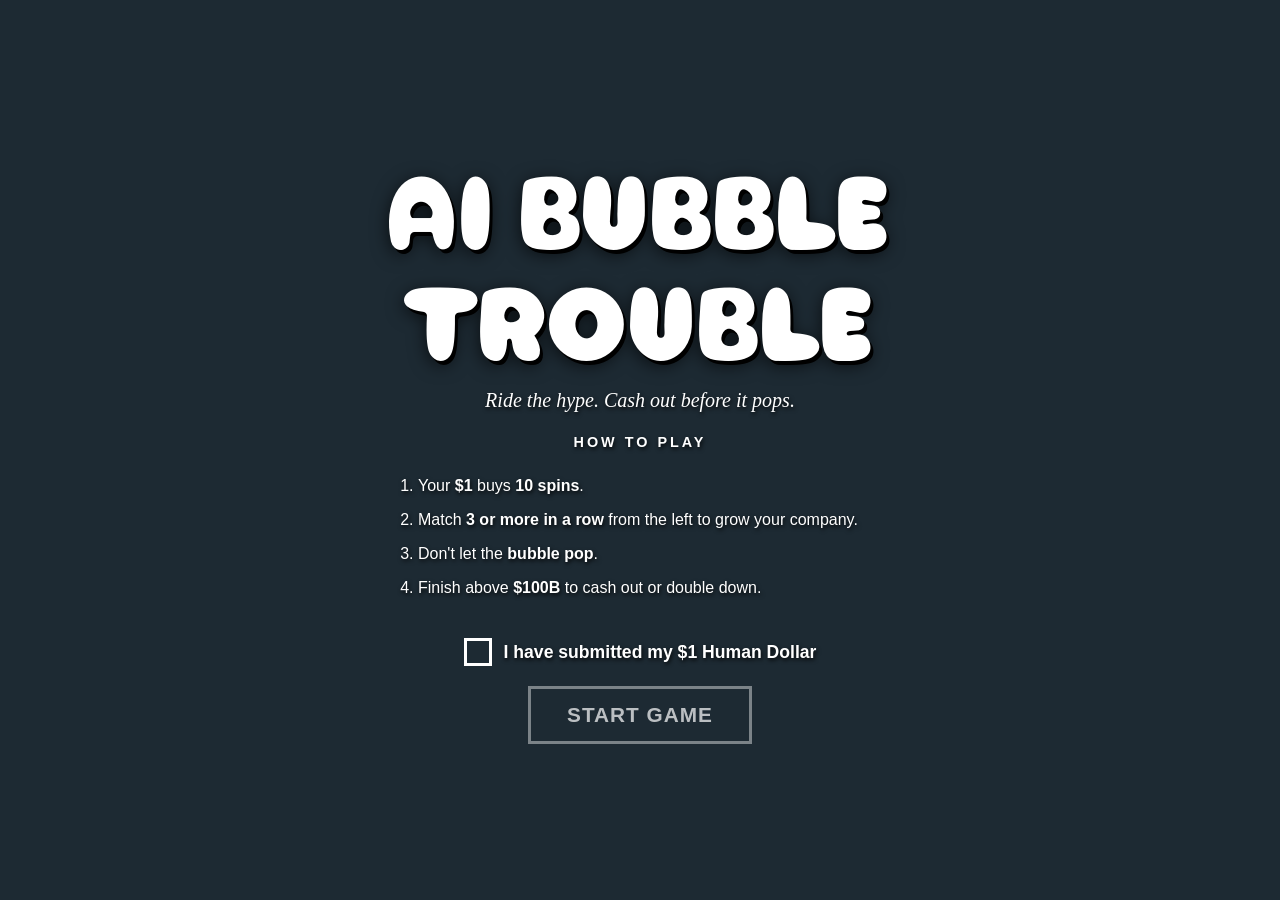
==== index.html @ fd824328 "Add files via upload" ====
<!DOCTYPE html>
<html lang="en">
<head>
  <meta charset="UTF-8">
  <meta name="viewport" content="width=device-width, initial-scale=1.0">
  <title>AI Bubble Trouble</title>
  <link rel="stylesheet" href="style.css">
</head>
<body>

  <main>

    <!-- ============ 1. START SCREEN ============ -->
    <section class="screen active" id="startScreen">
      <!-- Background video: aerial view of the Lake Mariner data center (videos/data-center.mp4) -->
      <video class="intro-video" src="videos/data-center.mp4" autoplay muted loop playsinline></video>
      <div class="panel">
        <h1 class="logo">AI <span>Bubble</span> Trouble</h1>
        <p class="tagline">Ride the hype. Cash out before it pops.</p>

        <h2 class="rules-title">How to Play</h2>
        <ol class="rules">
          <li>Your <strong>$1</strong> buys <strong>10 spins</strong>.</li>
          <li>Match <strong>3 or more in a row</strong> from the left to grow your company.</li>
          <li>Don't let the <strong>bubble pop</strong>.</li>
          <li>Finish above <strong>$100B</strong> to cash out or double down.</li>
        </ol>

        <label class="checkbox">
          <input type="checkbox" id="paidCheckbox">
          <span class="box"></span>
          I have submitted my $1 Human Dollar
        </label>

        <button class="btn" id="startButton" disabled>Start Game</button>
      </div>
    </section>


    <!-- ============ 2. GAME SCREEN ============ -->
    <section class="screen" id="gameScreen">
      <div class="machine">

        <!-- Top: the latest breaking news -->
        <div class="headline" id="headline"></div>

        <!-- Middle: the 5 × 3 grid. Winning lines are drawn on top. -->
        <div class="reels" id="reels">
          <div class="reel-box"><div class="reel" id="reel0"></div></div>
          <div class="reel-box"><div class="reel" id="reel1"></div></div>
          <div class="reel-box"><div class="reel" id="reel2"></div></div>
          <div class="reel-box"><div class="reel" id="reel3"></div></div>
          <div class="reel-box"><div class="reel" id="reel4"></div></div>
          <svg class="payline-layer" id="paylineLayer"></svg>
        </div>

        <!-- What just happened -->
        <p class="message" id="message"></p>

        <!-- Bottom: numbers on the left, SPIN in the middle, win and bubble on the right -->
        <footer class="info-bar">
          <div class="info spins-box">
            <span class="label">Spins left</span>
            <span class="value" id="spinsLeft">10</span>
          </div>
          <!-- The big number only ever goes up. The real valuation is the small one below it. -->
          <div class="info valuation-box">
            <span class="label">Total raised</span>
            <span class="value" id="totalRaised">$0</span>
          </div>

          <div class="spin-controls" id="spinControls">
            <button class="spin" id="spinButton">SPIN</button>
          </div>

          <div class="info win-box">
            <span class="label">Win</span>
            <span class="value win-value" id="lastWin">$0</span>
            <span class="streak" id="streak"></span>
          </div>

          <!-- The Bubble. It grows each spin and explodes across the screen when it pops. -->
          <div class="info bubble-slot">
            <div class="bubble" id="bubble">
              <span id="bubblePercent">0%</span>
              <small>BUBBLE</small>
            </div>
          </div>
        </footer>

        <!-- Breaking news pop-up (shows when a NEWS symbol lands) -->
        <div class="news-popup hidden" id="newsPopup">
          <div class="news-tag" id="newsTag"></div>
          <div class="news-picture" id="newsPicture"></div>
          <h2 class="news-headline" id="newsHeadline"></h2>
          <p class="news-effect" id="newsEffect"></p>
          <p class="news-when" id="newsWhen"></p>
          <div class="news-timer"><div id="newsTimer"></div></div>
        </div>

        <!-- Big win banner (LINE GO UP ... AGI ACHIEVED) -->
        <div class="win-banner" id="winBanner"></div>

        <!-- Final round pop-up (hidden until the last spin).
             Double Down is the big, obvious choice. Cash Out is small.
             The odds are hidden. If time runs out, it doubles down for you. -->
        <div class="final-round hidden" id="finalRound">
          <div class="final-title">FINAL ROUND</div>
          <p class="final-pitch" id="finalPitch"></p>
          <button class="btn dare" id="doubleDownButton">DOUBLE DOWN<small>Go for $5</small></button>
          <p class="social-proof" id="socialProof"></p>
          <div class="decision-timer"><div id="decisionTimer"></div></div>
          <p class="decision-note" id="decisionNote"></p>
          <button class="cash-out-link" id="cashOutButton">or cash out for $1</button>
        </div>

      </div>
    </section>


    <!-- ============ 3. END SCREEN ============ -->
    <section class="screen" id="endScreen">
      <div class="panel">
        <div class="end-icon" id="endIcon"></div>
        <h1 class="end-title" id="endTitle"></h1>
        <p class="end-text" id="endText"></p>
        <div class="reveal" id="reveal"></div>
        <div class="ticket hidden" id="ticket"></div>
        <button class="btn" id="resetButton">Reset</button>
      </div>
    </section>

  </main>


  <!-- Layers for the pop and money rain effects -->
  <div class="flash" id="flash"></div>
  <div class="effects" id="effects"></div>
  <div class="burst-banner" id="burstBanner">THE BUBBLE HAS BURST</div>


  <!-- Scripts: order matters, each file uses the ones above it -->
  <script src="js/drawings.js"></script>      <!-- built-in pictures (no need to edit) -->
  <script src="js/settings.js"></script>      <!-- the numbers -->
  <script src="js/symbols.js"></script>       <!-- the reel symbols and their photos -->
  <script src="js/news-events.js"></script>   <!-- news events wording -->
  <script src="js/game.js"></script>
  <script src="js/sound.js"></script>
  <script src="js/screen.js"></script>
</body>
</html>
---- style.css ----
/* =====================================================================
   AI BUBBLE TROUBLE · STYLES
   Black and white only. Helvetica for everything, Times New Roman
   for news headlines. Square corners, no glows.

   Sections:
     1. Colors, fonts and sizes
     2. Page basics
     3. Buttons
     4. Start and end screens
     5. Game screen: top bar and reels
     6. Game screen: bottom bar and SPIN button
     7. Pop-ups: breaking news and final round
     9. The Bubble
    10. Effects (money rain, the pop)
    11. Rising tension (danger / critical / collapse)
    12. Smaller screens
   ===================================================================== */


/* ---------- 1. Colors, fonts and sizes ---------- */
:root {
  --black: #000;
  --white: #fff;
  --light-gray: #eee;
  --gray: #888;

  --sans: Helvetica, "Helvetica Neue", Arial, sans-serif;       /* everything */
  --serif: "Times New Roman", Times, serif;                     /* news headlines */

  /* How big one symbol is. 250px = space for everything else on the screen. */
  --row-height: clamp(70px, calc((100vh - 250px) / 3), 330px);
  --gap: 10px;              /* the white space between symbols */
}


/* ---------- 2. Page basics ---------- */
* { box-sizing: border-box; margin: 0; padding: 0; border-radius: 0; }

body {
  min-height: 100vh;
  font-family: var(--sans);
  color: var(--black);
  background: var(--white);
  overflow-x: hidden;
}

main {
  min-height: 100vh;
  display: flex;
  align-items: center;
  justify-content: center;
  padding: 10px 12px;
}

.screen { display: none; width: 100%; justify-content: center; }
.screen.active { display: flex; animation: fade-in 0.3s ease; }
@keyframes fade-in { from { opacity: 0; } }

.hidden { display: none !important; }


/* ---------- 3. Buttons ---------- */
/* Default: black with white text. Add "outline" for white with black text. */
.btn {
  padding: 14px 36px;
  font-family: var(--sans);
  font-size: 1.3rem;
  font-weight: 700;
  text-transform: uppercase;
  letter-spacing: 1px;
  color: var(--white);
  background: var(--black);
  border: 3px solid var(--black);
  cursor: pointer;
}
.btn:hover:not(:disabled)  { background: #333; }
.btn:active:not(:disabled) { transform: translateY(2px); }
.btn:disabled { color: var(--gray); background: var(--light-gray); border-color: var(--light-gray); cursor: not-allowed; }
.btn small { display: block; margin-top: 2px; font-size: 0.8rem; font-weight: 400; text-transform: none; letter-spacing: 0; }

.btn.outline { color: var(--black); background: var(--white); }
.btn.outline:hover { background: var(--light-gray); }


/* ---------- 4. Start and end screens ---------- */
.panel {
  width: 100%;
  max-width: 580px;
  padding: 32px 28px;
  text-align: center;
  background: var(--white);
}

/* The title uses the Bubble Gum font (fonts/bubble-gum.ttf) */
@font-face { font-family: "Bubble Gum"; src: url("fonts/bubble-gum.ttf") format("truetype"); }
.logo { font-family: "Bubble Gum", var(--sans); font-size: clamp(3.4rem, 11vw, 6.6rem); font-weight: 400; line-height: 1.05; }
.logo span { display: inline-block; padding: 0 8px; color: var(--white); background: var(--black); }

.tagline     { margin: 12px 0 22px; font-family: var(--serif); font-size: 1.25rem; font-style: italic; }
.rules-title { margin-bottom: 10px; font-size: 0.9rem; letter-spacing: 3px; text-transform: uppercase; }
.rules {
  margin-bottom: 24px;
  padding: 4px 0 4px 40px;
  text-align: left;
  line-height: 1.5;
}
.rules li { margin: 10px 0; }

/* The "I have submitted my $1" checkbox */
.checkbox {
  display: flex;
  align-items: center;
  justify-content: center;
  gap: 12px;
  margin-bottom: 20px;
  font-size: 1.1rem;
  font-weight: 700;
  cursor: pointer;
}
.checkbox input { position: absolute; opacity: 0; }
.checkbox .box { width: 28px; height: 28px; display: grid; place-items: center; border: 3px solid var(--black); }
.checkbox input:checked + .box { background: var(--black); }
.checkbox input:checked + .box::after { content: "✓"; color: var(--white); font-weight: 700; }
.checkbox input:focus-visible + .box { outline: 3px solid var(--gray); outline-offset: 3px; }

/* Start screen: the data center video fills the page behind the white text.
   To use a different video, replace videos/data-center.mp4. */
body:has(#startScreen.active) { background: #1d2a33; }
.intro-video {
  position: fixed;
  inset: 0;
  z-index: -2;
  width: 100%;
  height: 100%;
  object-fit: cover;
}
#startScreen .panel { color: var(--white); background: none; text-shadow: 1px 2px 4px rgba(0, 0, 0, 0.9); }   /* drop shadow so the small text reads over the video */
#startScreen .btn { text-shadow: none; }
#startScreen .logo { text-shadow: 3px 4px 0 var(--black), 0 4px 18px rgba(0, 0, 0, 0.7); }   /* black drop shadow over the video */
#startScreen .logo span { color: var(--white); background: none; padding: 0; }
#startScreen .checkbox .box { border-color: var(--white); }
#startScreen .checkbox input:checked + .box { background: var(--white); }
#startScreen .checkbox input:checked + .box::after { color: var(--black); }
#startScreen .btn { color: var(--black); background: var(--white); border-color: var(--white); }
#startScreen .btn:hover:not(:disabled) { background: var(--light-gray); }
#startScreen .btn:disabled { color: var(--white); background: none; border-color: rgba(255, 255, 255, 0.6); opacity: 0.7; }

/* End screen */
.end-icon  { margin-bottom: 6px; font-size: 5rem; }
.end-title { margin-bottom: 10px; font-size: clamp(2rem, 8vw, 3rem); font-weight: 700; }
.end-text  { margin-bottom: 22px; font-size: 1.1rem; line-height: 1.5; }
/* End screen: the data center photo fills the page behind the result card.
   To use a different photo, replace images/backgrounds/data-center.jpg. */
body:has(#endScreen.active) {
  background: #333 url("images/backgrounds/data-center.jpg") center / cover no-repeat fixed;
}
#endScreen.won .end-icon { animation: bounce 0.8s ease-in-out infinite alternate; }
#endScreen.lost .panel   { color: var(--white); background: var(--black); }
#endScreen.lost .btn     { color: var(--black); background: var(--white); border-color: var(--white); }
@keyframes bounce { to { transform: translateY(-12px); } }

/* Cash-out ticket */
.ticket {
  max-width: 340px;
  margin: 0 auto 22px;
  padding: 14px 16px;
  text-align: left;
  border: 2px dashed var(--black);
}
.ticket-head { padding-bottom: 8px; margin-bottom: 8px; font-weight: 700; text-align: center; border-bottom: 2px dashed var(--black); }
.ticket-row  { display: flex; justify-content: space-between; gap: 10px; padding: 2px 0; font-size: 0.9rem; }
.ticket-foot { padding-top: 8px; margin-top: 8px; font-size: 0.8rem; text-align: center; border-top: 2px dashed var(--black); }


/* ---------- 5. Game screen: top bar and reels ---------- */
/* The sky photo fills the page behind the game, darkened a touch so the white text reads.
   --dim is how dark (0 = not at all). It only goes fully dark when the bubble pops.
   To use a different photo, replace images/backgrounds/sky.jpg. */
body { --dim: 0.12; }
body:has(#gameScreen.active) {
  background: linear-gradient(rgba(0, 0, 0, var(--dim)), rgba(0, 0, 0, var(--dim))),
              #111 url("images/backgrounds/sky.jpg") center / cover no-repeat fixed;
}
.machine {
  position: relative;
  width: 100%;              /* fills the whole screen */
  padding: 12px 18px 10px;
  text-align: center;
  color: var(--white);
  text-shadow: 1px 2px 4px rgba(0, 0, 0, 0.6);   /* drop shadow so white text reads over the sky */
}
.spin, .bubble, .news-popup, .final-round, .win-banner { text-shadow: none; }

/* Breaking news headline across the top */

.headline {                 /* news headline: Times New Roman */
  min-height: 2em;
  margin-bottom: 8px;
  display: flex;
  align-items: center;
  justify-content: center;
  padding: 6px 12px;
  font-family: var(--serif);
  font-size: 1.6rem;
  font-weight: 400;
}
.headline.slam { animation: slam 0.4s ease-out; }
@keyframes slam { from { transform: scale(1.15); opacity: 0; } }

/* The 5 reels: square symbols side by side, centered */
.reels {
  position: relative;       /* so the payline drawing can sit on top */
  width: fit-content;
  margin: 0 auto;
  display: flex;
  gap: 10px;
}
.reel-box {                 /* the window you look through */
  position: relative;
  width: calc(var(--row-height) - var(--gap));   /* same as the symbol's height, so it's square */
  height: calc(var(--row-height) * 3);   /* shows all 3 rows */
  overflow: hidden;
  background: none;         /* see-through: the chip shows behind the symbols */
}
/* Winning paylines drawn across the reels: a solid neon green line */
.payline-layer {
  position: absolute;
  inset: 0;
  width: 100%;
  height: 100%;
  z-index: 2;
  pointer-events: none;
  overflow: visible;
}
.payline-layer polyline {
  fill: none;
  stroke: #39ff14;          /* neon green */
  stroke-width: 7;
  stroke-linecap: square;
  stroke-linejoin: miter;
  stroke-dasharray: 1;
  stroke-dashoffset: 1;
  animation: draw-line 0.6s ease-out forwards;
}
@keyframes draw-line { to { stroke-dashoffset: 0; } }

/* Every symbol is a square. A thin white gap (--gap) separates the symbols in a reel. */
.symbol {
  height: var(--row-height);
  padding: calc(var(--gap) / 2) 0;
  background-clip: content-box;   /* the tile color stops at the gap */
  user-select: none;
}
.symbol svg, .symbol img { width: 100%; height: 100%; display: block; }
.symbol img { object-fit: cover; }   /* non-square photos are cropped to a square */
/* Every CEO and logo sits in a white circle (the news globe doesn't) */
.symbol:not([data-id="news"]) img { background: var(--white); border-radius: 50%; }
/* Logos get room around them inside the circle */
.symbol[data-id="chatgpt"] img,
.symbol[data-id="gemini"] img,
.symbol[data-id="claude"] img { padding: 16%; object-fit: contain; }


/* The symbols are the only thing in color. Everything else is black and white,
   including emoji and news photos. */
.news-tag, .message, .end-icon, .money { filter: grayscale(1); }   /* news photos stay in color */

/* Winning symbols get a thick black frame, NEWS symbols flash */
.symbol.win  { animation: cell-win 0.4s ease-in-out 6 alternate; }
.symbol.news { animation: cell-news 0.3s ease-in-out 8 alternate; }   /* the NEWS symbol pulses (no box) */
.symbol.hit  { opacity: 0.35; transition: opacity 0.4s; }   /* the grid fades when Double Down loses */
@keyframes cell-win  { to { transform: scale(1.08); } }
@keyframes cell-news { to { transform: scale(1.12); } }

/* Message under the reels */
.message {
  min-height: 1.8em;
  margin: 6px 0;
  display: flex;
  align-items: center;
  justify-content: center;
  font-size: 1.3rem;
  font-weight: 700;
}
.message.big  { font-size: 1.5rem; text-decoration: underline; animation: pulse 0.5s 3; }
.message.meh  { color: #ccc; }
@keyframes pulse { 50% { transform: scale(1.06); } }


/* ---------- 6. Game screen: bottom bar and SPIN button ---------- */
/* Layout: [spins] [valuation]  [ SPIN ]  [win] [bubble] */
.info-bar {
  display: grid;
  grid-template-columns: 1fr 1.6fr auto 1.2fr 1fr;
  grid-template-areas: "spins valuation spin win bubble";
  align-items: stretch;
  gap: 12px;
  padding: 8px 0 0;
}
.spins-box     { grid-area: spins; }
.valuation-box { grid-area: valuation; }
.spin-controls { grid-area: spin; }
.win-box       { grid-area: win; }
.bubble-slot   { grid-area: bubble; }

.info  { display: flex; flex-direction: column; justify-content: center; padding: 6px 8px; }
.label { font-size: 0.75rem; letter-spacing: 2px; text-transform: uppercase; }
.value { font-size: 2rem; font-weight: 700; line-height: 1.15; font-variant-numeric: tabular-nums; }
.valuation-box .value { font-size: 2.6rem; }
.sub   { font-size: 0.8rem; color: #ccc; }

/* Little animations when numbers change */
#valuation.went-up   { animation: went-up 0.6s; }
#valuation.went-down { animation: went-down 0.6s; }
#spinsLeft.low       { text-decoration: underline; }
#spinsLeft.bonus     { animation: bonus-spin 0.7s; }
@keyframes went-up    { 30% { transform: scale(1.12); } }
@keyframes went-down  { 30% { transform: scale(0.9); } }
@keyframes bonus-spin { 30% { transform: scale(1.5); } }

/* The big SPIN button in the middle */
.spin-controls { display: flex; align-items: center; justify-content: center; padding: 0 10px; }
.spin {
  width: 280px;
  height: 96px;
  font-family: var(--sans);
  font-size: 2.8rem;
  font-weight: 700;
  letter-spacing: 8px;
  color: var(--black);
  background: var(--white);
  border: none;
  cursor: pointer;
  animation: spin-ready 0.9s ease-in-out infinite alternate;
}
.spin:hover:not(:disabled)  { background: var(--light-gray); }
.spin:active:not(:disabled) { transform: translateY(3px); }
.spin:disabled { animation: none; color: #ccc; background: rgba(255, 255, 255, 0.2); border-color: var(--light-gray); box-shadow: none; cursor: not-allowed; }
@keyframes spin-ready { to { transform: scale(1.04); } }   /* a gentle "press me" pulse */


/* ---------- 7. Pop-ups: breaking news and final round ---------- */
/* Both sit in the middle of the machine and dim everything behind them */
.news-popup, .final-round {
  color: var(--black);      /* black text on the white pop-up (the rest of the game is white text) */
  position: absolute;
  left: 50%;
  top: 45%;
  transform: translate(-50%, -50%);
  background: var(--white);
  box-shadow: 0 0 0 100vmax rgba(0, 0, 0, 0.65);
}

/* Breaking news, styled like a newspaper front page */
.news-popup {
  z-index: 8;
  width: min(1000px, 94%);
  padding: 18px 30px 14px;
  cursor: pointer;
  animation: news-in 0.45s ease-out;
}
@keyframes news-in { from { transform: translate(-50%, -50%) scale(0.4) rotate(-8deg); opacity: 0; } }

.news-tag {
  display: inline-block;
  margin-bottom: 10px;
  padding: 6px 18px;
  font-size: 1.1rem;
  font-weight: 700;
  letter-spacing: 3px;
  color: var(--white);
  background: var(--black);
}


/* Every news photo shows at the same size: a 16:9 box, about 40% of the screen height */
.news-picture img {
  display: block;
  height: 40vh;
  aspect-ratio: 16 / 9;
  max-width: 100%;
  margin: 0 auto 8px;
  object-fit: cover;
}

.news-headline {            /* Times New Roman, like a newspaper: huge, all caps */
  margin: 4px 0 8px;
  font-family: var(--serif);
  font-size: clamp(2rem, 4.6vw, 3.6rem);
  font-weight: 400;          /* not bold, normal capitals (as written in news-events.js) */
  line-height: 1.05;
}
.news-effect { font-size: clamp(1.6rem, 3vw, 2.2rem); font-weight: 700; letter-spacing: 1px; }
.news-when   { margin-top: 6px; font-family: var(--serif); font-size: 1rem; font-style: italic; color: #555; }

/* Countdown bar until the pop-up closes */
.news-timer { height: 5px; margin-top: 12px; background: var(--light-gray); overflow: hidden; }
.news-timer div { height: 100%; background: var(--black); transform-origin: left; }
.news-timer div.running { animation: countdown linear forwards; }
@keyframes countdown { from { transform: scaleX(1); } to { transform: scaleX(0); } }

/* Final round */
.final-round {
  z-index: 7;
  width: min(760px, 92%);
  padding: 26px 24px;
  animation: slam-center 0.4s ease-out;
}
@keyframes slam-center { from { transform: translate(-50%, -50%) scale(1.3); opacity: 0; } }

.final-title { margin-bottom: 6px; font-size: 2.2rem; font-weight: 700; letter-spacing: 6px; }
.final-pitch { margin-bottom: 16px; font-size: 1.15rem; }

/* Double Down: huge, black and pulsing. It's the choice the game wants you to make. */
.dare {
  width: 100%;
  padding: 22px 20px;
  font-size: 2.4rem;
  animation: dare-pulse 0.7s ease-in-out infinite alternate;
}
.dare small { font-size: 1.1rem; }
@keyframes dare-pulse { to { transform: scale(1.04); } }

.social-proof { margin-top: 10px; font-size: 1rem; font-weight: 700; }

/* The countdown bar. When it runs out, the game doubles down for you. */
.decision-timer { height: 6px; margin-top: 14px; background: var(--light-gray); overflow: hidden; }
.decision-timer div { height: 100%; background: var(--black); transform-origin: left; }
.decision-timer div.running { animation: countdown linear forwards; }
.decision-note { margin-top: 6px; font-size: 0.95rem; }

/* Cash Out: small, grey and easy to miss */
.cash-out-link {
  margin-top: 14px;
  padding: 4px 8px;
  font-family: var(--sans);
  font-size: 0.9rem;
  color: var(--gray);
  text-decoration: underline;
  background: none;
  border: none;
  cursor: pointer;
}
.cash-out-link:hover { color: var(--black); }

/* WIN / BIG WIN / MEGA WIN / AGI ACHIEVED banner over the reels */
.win-banner {
  position: absolute;
  left: 50%;
  top: 42%;
  z-index: 6;
  padding: 10px 34px;
  font-size: clamp(2.5rem, 7vw, 5.5rem);
  font-weight: 700;
  letter-spacing: 4px;
  white-space: nowrap;
  color: #39ff14;           /* neon green */
  background: var(--black);
  pointer-events: none;
  opacity: 0;
  transform: translate(-50%, -50%) scale(0);
}
.win-banner small { display: block; margin-top: 4px; font-size: 0.32em; letter-spacing: 3px; text-align: center; color: #ffe600; }  /* streak line: neon yellow */
.win-banner.show { animation: win-banner 1.6s ease-out forwards; }

/* A win streak under the WIN number */
.streak { min-height: 1.2em; font-size: 0.85rem; font-weight: 700; letter-spacing: 1px; }

@keyframes win-banner {
  0%   { opacity: 0; transform: translate(-50%, -50%) scale(2.5) rotate(-6deg); }
  15%  { opacity: 1; transform: translate(-50%, -50%) scale(1) rotate(-3deg); }
  25%  { transform: translate(-50%, -50%) scale(1.08) rotate(-3deg); }
  80%  { opacity: 1; transform: translate(-50%, -50%) scale(1) rotate(-3deg); }
  100% { opacity: 0; transform: translate(-50%, -50%) scale(0.9) rotate(-3deg); }
}

/* "What really happened" on the end screen */
.reveal { max-width: 420px; margin: 0 auto 22px; text-align: left; }
.reveal-title { margin-bottom: 6px; font-family: var(--serif); font-size: 1.3rem; font-weight: 700; text-align: center; }
.reveal-row { display: flex; justify-content: space-between; gap: 12px; padding: 3px 0; font-size: 1rem; }
.reveal-note { margin-top: 10px; font-size: 0.9rem; text-align: center; opacity: 0.75; }


/* ---------- 9. The Bubble (in the bottom bar) ---------- */
/* It sits at the bottom of its slot and grows upward, past the top of the bar */
.bubble-slot { position: relative; justify-content: flex-end; align-items: center; min-height: 78px; }

.bubble {
  --size: 70px;             /* screen.js changes this as the bubble grows */
  position: absolute;
  bottom: 22px;
  left: 50%;
  translate: -50% 0;
  z-index: 6;
  width: var(--size);
  height: var(--size);
  display: flex;
  flex-direction: column;
  align-items: center;
  justify-content: center;
  border-radius: 50%;       /* the bubble stays round */
  pointer-events: none;
  background: radial-gradient(circle at 30% 28%, var(--white) 0 8%, #f4f4f4 9% 55%, #d9d9d9 100%);
  border: 3px solid var(--black);
  transition: width 0.9s cubic-bezier(0.3, 1.6, 0.5, 1), height 0.9s cubic-bezier(0.3, 1.6, 0.5, 1);
  animation: bubble-wobble 3s ease-in-out infinite;
}
.bubble { color: var(--black); }   /* black text on the white bubble */
.bubble span  { font-size: calc(var(--size) * 0.28); font-weight: 700; line-height: 1; }
.bubble small { font-size: max(9px, calc(var(--size) * 0.1)); font-weight: 700; letter-spacing: 2px; }

@keyframes bubble-wobble {
  33% { transform: scale(1.04, 0.96); }
  66% { transform: scale(0.96, 1.04); }
}

/* When it pops, it stretches, then grows until it covers the screen */
.bubble.popping {
  transition: none;
  z-index: 20;
  animation: bubble-blow-up 0.9s cubic-bezier(0.6, 0, 0.9, 0.5) forwards;
}
@keyframes bubble-blow-up {
  45%  { transform: scale(1.35, 1.25); }
  55%  { transform: scale(1.25, 1.4); }
  100% { transform: scale(var(--cover)); }
}


/* ---------- 10. Effects ---------- */
.effects { position: fixed; inset: 0; z-index: 10; pointer-events: none; }

/* Falling money when you win */
.money { position: absolute; top: -60px; font-size: 2.6rem; animation: fall 1.6s ease-in forwards; }
@keyframes fall { to { transform: translateY(115vh) rotate(540deg); } }

/* White flash at the moment of the pop */
.flash { position: fixed; inset: 0; z-index: 12; background: var(--white); opacity: 0; pointer-events: none; }
.flash.go { animation: flash 0.8s ease-out forwards; }
@keyframes flash { 0% { opacity: 1; } 100% { opacity: 0; } }

/* Droplets flying out from the middle */
.droplet {
  position: fixed;
  left: 50%;
  top: 50%;
  width: var(--size);
  height: var(--size);
  border-radius: 50%;       /* droplets stay round */
  background: var(--white);
  border: 2px solid var(--black);
  animation: fly-out 1.1s cubic-bezier(0.1, 0.8, 0.3, 1) forwards;
}
@keyframes fly-out {
  from { transform: translate(-50%, -50%) scale(1.5); opacity: 1; }
  to   { transform: translate(calc(-50% + var(--dx)), calc(-50% + var(--dy))) scale(0.4); opacity: 0; }
}

/* Small bubbles popping everywhere */
.burst {
  position: absolute;
  width: var(--size);
  height: var(--size);
  border-radius: 50%;       /* bursts stay round */
  border: 3px solid var(--white);
  opacity: 0;
  animation: burst 0.7s ease-out forwards;
}
@keyframes burst {
  0%   { transform: scale(0.3); opacity: 1; }
  60%  { transform: scale(1.4); opacity: 1; border-style: dashed; }
  100% { transform: scale(2.4); opacity: 0; }
}

/* "THE BUBBLE HAS BURST" banner */
.burst-banner {
  position: fixed;
  top: 50%;
  left: 50%;
  z-index: 11;
  width: max-content;
  max-width: 92vw;
  padding: 14px 30px;
  font-family: var(--serif);
  font-size: clamp(2rem, 9vw, 5.5rem);
  font-weight: 700;
  text-align: center;
  color: var(--black);
  background: var(--white);
  pointer-events: none;
  transform: translate(-50%, -50%) scale(0);
}
.burst-banner.show { animation: banner-slam 0.5s ease-out 0.4s forwards; }
@keyframes banner-slam {
  from { transform: translate(-50%, -50%) scale(3) rotate(-8deg); opacity: 0; }
  to   { transform: translate(-50%, -50%) scale(1) rotate(-3deg); opacity: 1; }
}


/* ---------- 11. Rising tension ---------- */
/* (The sky stays the same as the bubble grows. To make it darken again, add
   e.g.  body.danger { --dim: 0.45; }  and  body.critical { --dim: 0.7; }  here.) */

/* collapse: the bubble popped, everything goes black and crumbles */
body.collapse { --dim: 1; background: var(--black); }
body.collapse .machine { animation: crumble 3s ease-in forwards; }
@keyframes crumble {
  20%  { filter: invert(1); }
  30%  { filter: none; }
  100% { filter: brightness(0.4); transform: rotate(-3deg) translateY(30px); }
}


/* ---------- 12. Smaller screens ---------- */
@media (max-width: 1000px) {
  .info-bar {
    grid-template-columns: repeat(2, 1fr);
    grid-template-areas: "spins valuation" "win bubble" "spin spin";
  }
  .value, .valuation-box .value { font-size: 1.4rem; }
  .spin { width: 220px; height: 76px; font-size: 2rem; }
}
@media (max-width: 480px) {
  .panel, .machine { padding: 14px 10px; }
  .btn   { font-size: 1.1rem; padding: 12px 24px; }
  .reels { gap: 6px; }
}
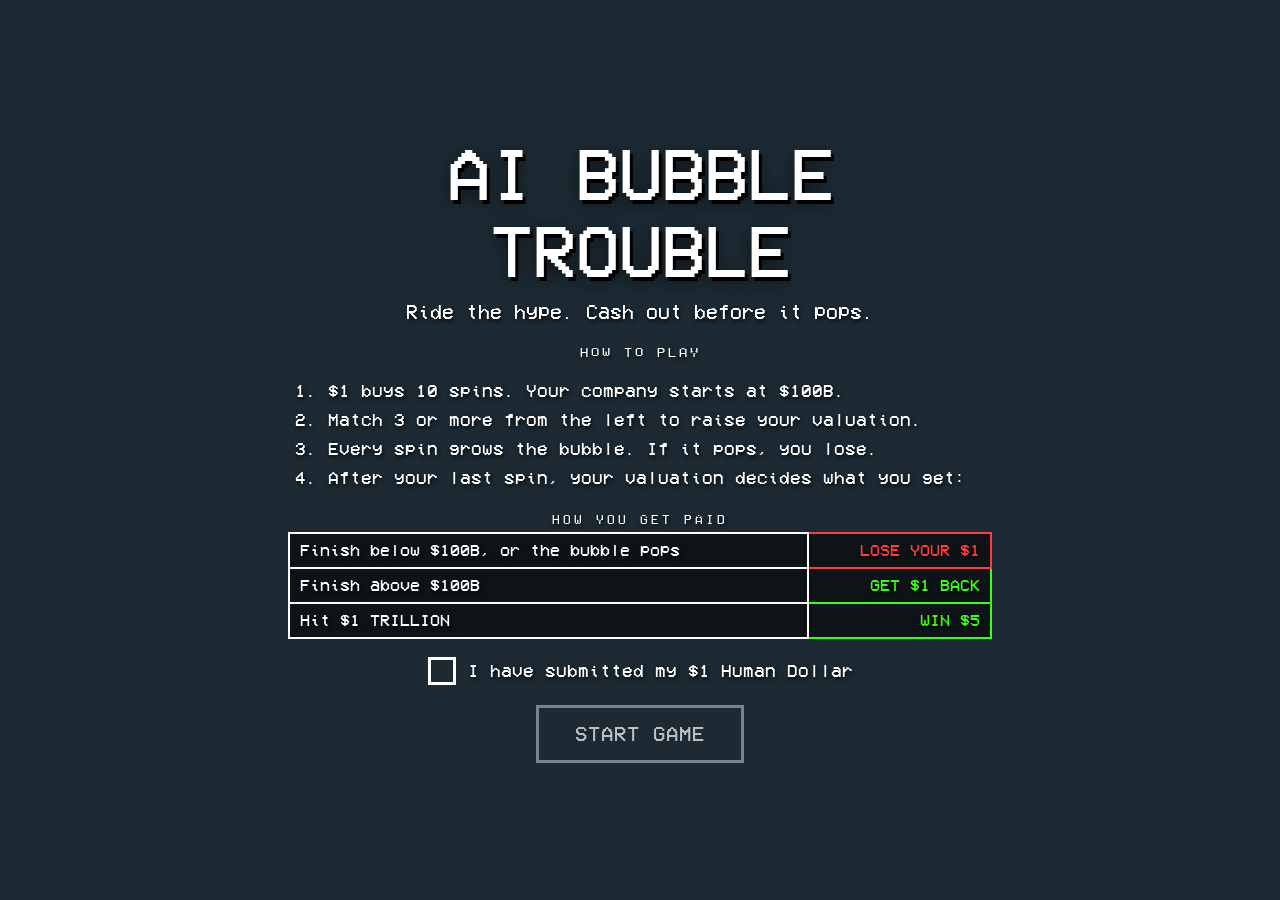
==== commit abe399d2: "Add files via upload" ====
--- a/index.html
+++ b/index.html
@@ -20,11 +20,19 @@
 
         <h2 class="rules-title">How to Play</h2>
         <ol class="rules">
-          <li>Your <strong>$1</strong> buys <strong>10 spins</strong>.</li>
-          <li>Match <strong>3 or more in a row</strong> from the left to grow your company.</li>
-          <li>Don't let the <strong>bubble pop</strong>.</li>
-          <li>Finish above <strong>$100B</strong> to cash out or double down.</li>
+          <li>$1 buys 10 spins. Your company starts at $100B.</li>
+          <li>Match 3 or more from the left to raise your valuation.</li>
+          <li>Every spin grows the bubble. If it pops, you lose.</li>
+          <li>After your last spin, your valuation decides what you get:</li>
         </ol>
+
+        <!-- What each ending pays -->
+        <table class="payouts">
+          <tr><th colspan="2">HOW YOU GET PAID</th></tr>
+          <tr class="lose"><td>Finish below $100B, or the bubble pops</td><td>LOSE YOUR $1</td></tr>
+          <tr class="win"><td>Finish above $100B</td><td>GET $1 BACK</td></tr>
+          <tr class="win"><td>Hit $1 TRILLION</td><td>WIN $5</td></tr>
+        </table>
 
         <label class="checkbox">
           <input type="checkbox" id="paidCheckbox">
@@ -39,6 +47,13 @@
 
     <!-- ============ 2. GAME SCREEN ============ -->
     <section class="screen" id="gameScreen">
+      <!-- Scrolling stock tickers on all four edges. screen.js fills and moves them;
+           they speed up as the game goes on. -->
+      <div class="ticker ticker-top"><div class="ticker-track"></div></div>
+      <div class="ticker ticker-bottom"><div class="ticker-track"></div></div>
+      <div class="ticker ticker-left"><div class="ticker-track"></div></div>
+      <div class="ticker ticker-right"><div class="ticker-track"></div></div>
+
       <div class="machine">
 
         <!-- Top: the latest breaking news -->
@@ -46,12 +61,29 @@
 
         <!-- Middle: the 5 × 3 grid. Winning lines are drawn on top. -->
         <div class="reels" id="reels">
+          <!-- Left: the bubble meter. It fills as the bubble grows; full = it pops. -->
+          <div class="meter bubble-meter" id="bubbleMeter">
+            <span class="meter-label">Bubble</span>
+            <div class="meter-track"><div class="meter-fill" id="bubbleFill"></div></div>
+            <span class="meter-value" id="bubbleMeterValue">0%</span>
+            <!-- Hidden until the bubble pops: then it swells out of the meter and covers the screen -->
+            <div class="bubble" id="bubble"></div>
+          </div>
+          <!-- Right: the valuation meter. Winnings fly into it. Finish above the BREAK EVEN line. -->
+          <div class="meter goal-meter" id="goalMeter">
+            <span class="meter-label">Valuation</span>
+            <div class="meter-track">
+              <div class="meter-fill" id="goalFill"></div>
+              <div class="jackpot-mark">Jackpot</div>
+              <div class="goal-line"><span>Break even</span></div>
+            </div>
+            <span class="meter-value" id="goalValue">$100B</span>
+          </div>
           <div class="reel-box"><div class="reel" id="reel0"></div></div>
           <div class="reel-box"><div class="reel" id="reel1"></div></div>
           <div class="reel-box"><div class="reel" id="reel2"></div></div>
           <div class="reel-box"><div class="reel" id="reel3"></div></div>
           <div class="reel-box"><div class="reel" id="reel4"></div></div>
-          <svg class="payline-layer" id="paylineLayer"></svg>
         </div>
 
         <!-- What just happened -->
@@ -63,39 +95,46 @@
             <span class="label">Spins left</span>
             <span class="value" id="spinsLeft">10</span>
           </div>
-          <!-- The big number only ever goes up. The real valuation is the small one below it. -->
-          <div class="info valuation-box">
-            <span class="label">Total raised</span>
-            <span class="value" id="totalRaised">$0</span>
-          </div>
 
           <div class="spin-controls" id="spinControls">
             <button class="spin" id="spinButton">SPIN</button>
-          </div>
-
-          <div class="info win-box">
-            <span class="label">Win</span>
-            <span class="value win-value" id="lastWin">$0</span>
-            <span class="streak" id="streak"></span>
-          </div>
-
-          <!-- The Bubble. It grows each spin and explodes across the screen when it pops. -->
-          <div class="info bubble-slot">
-            <div class="bubble" id="bubble">
-              <span id="bubblePercent">0%</span>
-              <small>BUBBLE</small>
-            </div>
+            <button class="auto" id="autoButton">AUTO<br>SPIN</button>
+          </div>
+
+          <!-- A small chart of the valuation, one bar per spin -->
+          <div class="spin-chart">
+            <span class="spin-chart-label">VALUATION / SPIN</span>
+            <div class="spin-chart-bars" id="spinChart"></div>
+          </div>
+
+          <!-- Not shown any more (the valuation meter replaced them), but the code still
+               keeps count: Total Raised appears on the end screen. -->
+          <div class="hidden">
+            <span id="totalRaised">$0</span>
+            <span id="lastWin">$0</span>
+            <span id="streak"></span>
           </div>
         </footer>
 
-        <!-- Breaking news pop-up (shows when a NEWS symbol lands) -->
+        <!-- Breaking news card: pops up in the middle when a NEWS symbol lands, then slides
+             up and fades away. It never stops the game: read it or keep spinning. -->
+        <div class="news-card" id="newsCard">
+          <div class="news-card-picture" id="newsCardPicture"></div>
+          <div class="news-card-text">
+            <div class="news-card-tag"><span class="news-dot">!</span> Breaking news</div>
+            <h2 class="news-card-headline" id="newsCardHeadline"></h2>
+            <p class="news-card-effect" id="newsCardEffect"></p>
+          </div>
+        </div>
+
+        <!-- Full-screen breaking news pop-up (only for stories marked fullScreen: the Jensen finale) -->
         <div class="news-popup hidden" id="newsPopup">
-          <div class="news-tag" id="newsTag"></div>
+          <!-- The news symbol (so it's clear where the story came from), the photo,
+               the headline and what it does -->
+          <span class="news-dot news-icon">!</span>
           <div class="news-picture" id="newsPicture"></div>
           <h2 class="news-headline" id="newsHeadline"></h2>
           <p class="news-effect" id="newsEffect"></p>
-          <p class="news-when" id="newsWhen"></p>
-          <div class="news-timer"><div id="newsTimer"></div></div>
         </div>
 
         <!-- Big win banner (LINE GO UP ... AGI ACHIEVED) -->
@@ -104,15 +143,6 @@
         <!-- Final round pop-up (hidden until the last spin).
              Double Down is the big, obvious choice. Cash Out is small.
              The odds are hidden. If time runs out, it doubles down for you. -->
-        <div class="final-round hidden" id="finalRound">
-          <div class="final-title">FINAL ROUND</div>
-          <p class="final-pitch" id="finalPitch"></p>
-          <button class="btn dare" id="doubleDownButton">DOUBLE DOWN<small>Go for $5</small></button>
-          <p class="social-proof" id="socialProof"></p>
-          <div class="decision-timer"><div id="decisionTimer"></div></div>
-          <p class="decision-note" id="decisionNote"></p>
-          <button class="cash-out-link" id="cashOutButton">or cash out for $1</button>
-        </div>
 
       </div>
     </section>
@@ -120,6 +150,15 @@
 
     <!-- ============ 3. END SCREEN ============ -->
     <section class="screen" id="endScreen">
+      <!-- The $5 win: a single money photo behind the result (shown instead of the slideshow). -->
+      <img class="end-money" src="images/backgrounds/money.jpg" alt="">
+      <!-- Slideshow behind the result: data center photos fade from one to the next.
+           To add a photo, copy a line and change the file name (and update style.css). -->
+      <div class="end-slideshow">
+        <img src="images/backgrounds/data-center.jpg" alt="">
+        <img src="images/backgrounds/data-center-2.jpg" alt="">
+        <img src="images/backgrounds/data-center-3.jpg" alt="">
+      </div>
       <div class="panel">
         <div class="end-icon" id="endIcon"></div>
         <h1 class="end-title" id="endTitle"></h1>
@@ -137,6 +176,16 @@
   <div class="flash" id="flash"></div>
   <div class="effects" id="effects"></div>
   <div class="burst-banner" id="burstBanner">THE BUBBLE HAS BURST</div>
+
+  <!-- The bubble pop: red floods the screen out of the bubble meter, and the
+       valuation counts down to $0 in huge numbers -->
+  <div class="flood" id="flood">
+    <div class="crash">
+      <div class="crash-label">Valuation</div>
+      <div class="crash-number" id="crashNumber">$0</div>
+      <div class="crash-note">The bubble popped</div>
+    </div>
+  </div>
 
 
   <!-- Scripts: order matters, each file uses the ones above it -->
--- a/style.css
+++ b/style.css
@@ -1,7 +1,7 @@
 /* =====================================================================
    AI BUBBLE TROUBLE · STYLES
-   Black and white only. Helvetica for everything, Times New Roman
-   for news headlines. Square corners, no glows.
+   A stock-trading-terminal look: black, white, green (up) and red (down).
+   One font everywhere: VCR OSD Mono, the pixel "LED board" font.
 
    Sections:
      1. Colors, fonts and sizes
@@ -25,11 +25,16 @@
   --light-gray: #eee;
   --gray: #888;
 
-  --sans: Helvetica, "Helvetica Neue", Arial, sans-serif;       /* everything */
-  --serif: "Times New Roman", Times, serif;                     /* news headlines */
+  /* One font for everything: VCR OSD Mono (fonts/vcr-osd-mono.ttf).
+     Both names point at it; they are left over from when there were two fonts. */
+  --sans: "VCR OSD Mono", "Courier New", monospace;
+  --serif: "VCR OSD Mono", "Courier New", monospace;
+  --up: #39ff14;     /* green: up, good */
+  --down: #ff3b3b;   /* red: down, bad */
 
   /* How big one symbol is. 250px = space for everything else on the screen. */
-  --row-height: clamp(70px, calc((100vh - 250px) / 3), 330px);
+  --ticker: 22px;   /* how thick the stock tickers around the edge are */
+  --row-height: clamp(70px, min(calc((100vh - 225px) / 3), calc((100vw - 520px) / 5)), 340px);   /* also leaves room at the sides for the two meters */
   --gap: 10px;              /* the white space between symbols */
 }
 
@@ -39,7 +44,7 @@
 
 body {
   min-height: 100vh;
-  font-family: var(--sans);
+  font-family: var(--serif);
   color: var(--black);
   background: var(--white);
   overflow-x: hidden;
@@ -59,12 +64,16 @@
 
 .hidden { display: none !important; }
 
+@font-face { font-family: "VCR OSD Mono"; src: url("fonts/vcr-osd-mono.ttf") format("truetype"); }
+/* The font comes in one weight, so the browser is told not to fake a bold or an italic */
+body { font-synthesis: none; }
+
 
 /* ---------- 3. Buttons ---------- */
 /* Default: black with white text. Add "outline" for white with black text. */
 .btn {
   padding: 14px 36px;
-  font-family: var(--sans);
+  font-family: var(--serif);
   font-size: 1.3rem;
   font-weight: 700;
   text-transform: uppercase;
@@ -86,26 +95,33 @@
 /* ---------- 4. Start and end screens ---------- */
 .panel {
   width: 100%;
-  max-width: 580px;
-  padding: 32px 28px;
+  max-width: 760px;
+  padding: 24px 28px;
   text-align: center;
   background: var(--white);
 }
 
-/* The title uses the Bubble Gum font (fonts/bubble-gum.ttf) */
-@font-face { font-family: "Bubble Gum"; src: url("fonts/bubble-gum.ttf") format("truetype"); }
-.logo { font-family: "Bubble Gum", var(--sans); font-size: clamp(3.4rem, 11vw, 6.6rem); font-weight: 400; line-height: 1.05; }
+.logo { font-family: var(--sans); font-size: clamp(2.6rem, 7vw, 4.6rem); font-weight: 400; line-height: 1.05; text-transform: uppercase; }
 .logo span { display: inline-block; padding: 0 8px; color: var(--white); background: var(--black); }
 
-.tagline     { margin: 12px 0 22px; font-family: var(--serif); font-size: 1.25rem; font-style: italic; }
-.rules-title { margin-bottom: 10px; font-size: 0.9rem; letter-spacing: 3px; text-transform: uppercase; }
+.tagline     { margin: 10px 0 22px; font-family: var(--serif); font-size: 1.25rem; }
+.rules-title { margin-bottom: 10px; font-family: var(--sans); font-size: 0.9rem; letter-spacing: 3px; text-transform: uppercase; }
 .rules {
-  margin-bottom: 24px;
+  margin-bottom: 14px;
   padding: 4px 0 4px 40px;
   text-align: left;
-  line-height: 1.5;
-}
-.rules li { margin: 10px 0; }
+  font-size: 1.1rem;
+  line-height: 1.35;
+}
+.rules li { margin: 5px 0; }
+/* The three ways a game can end, and what each one pays */
+.payouts { width: 100%; margin: 0 0 18px; border-collapse: collapse; font-size: 1.05rem; text-align: left; }
+.payouts th { padding: 0 0 4px; font-weight: 400; font-size: 0.8rem; letter-spacing: 3px; text-align: center; }
+.payouts td { padding: 7px 10px; border: 2px solid currentColor; }
+.payouts td:last-child { text-align: right; white-space: nowrap; }
+.payouts .win  td:last-child { color: var(--up); }
+.payouts .lose td:last-child { color: var(--down); }
+#startScreen .payouts td { background: rgba(0, 0, 0, 0.55); }
 
 /* The "I have submitted my $1" checkbox */
 .checkbox {
@@ -148,17 +164,39 @@
 
 /* End screen */
 .end-icon  { margin-bottom: 6px; font-size: 5rem; }
-.end-title { margin-bottom: 10px; font-size: clamp(2rem, 8vw, 3rem); font-weight: 700; }
+.end-title { margin-bottom: 10px; font-size: clamp(2.2rem, 8vw, 3.4rem); font-weight: 400; }
 .end-text  { margin-bottom: 22px; font-size: 1.1rem; line-height: 1.5; }
-/* End screen: the data center photo fills the page behind the result card.
-   To use a different photo, replace images/backgrounds/data-center.jpg. */
-body:has(#endScreen.active) {
-  background: #333 url("images/backgrounds/data-center.jpg") center / cover no-repeat fixed;
-}
-#endScreen.won .end-icon { animation: bounce 0.8s ease-in-out infinite alternate; }
+/* End screen: a slideshow of data center photos behind the result card.
+   Each photo shows for 5 seconds, then fades into the next (15 seconds for all 3).
+   Adding a 4th photo? Add it in index.html, change 15s to 20s, and give it a 15s delay. */
+body:has(#endScreen.active) { background: #333; }
+.end-slideshow { position: fixed; inset: 0; z-index: -1; overflow: hidden; }
+.end-slideshow img {
+  position: absolute;
+  inset: 0;
+  width: 100%;
+  height: 100%;
+  object-fit: cover;
+  opacity: 0;
+  animation: slideshow 15s linear infinite;
+}
+.end-slideshow img:nth-child(2) { animation-delay: 5s; }
+.end-slideshow img:nth-child(3) { animation-delay: 10s; }
+@keyframes slideshow {
+  0%   { opacity: 0; }
+  8%   { opacity: 1; }   /* fade in over about a second */
+  33%  { opacity: 1; }
+  41%  { opacity: 0; }   /* fade out while the next one fades in */
+  100% { opacity: 0; }
+}
+
+/* The $5 win swaps the data center slideshow for the money photo */
+.end-money { display: none; position: fixed; inset: 0; z-index: -1; width: 100%; height: 100%; object-fit: cover; }
+#endScreen.jackpot .end-money { display: block; }
+#endScreen.jackpot .end-slideshow { display: none; }
+
 #endScreen.lost .panel   { color: var(--white); background: var(--black); }
 #endScreen.lost .btn     { color: var(--black); background: var(--white); border-color: var(--white); }
-@keyframes bounce { to { transform: translateY(-12px); } }
 
 /* Cash-out ticket */
 .ticket {
@@ -169,19 +207,44 @@
   border: 2px dashed var(--black);
 }
 .ticket-head { padding-bottom: 8px; margin-bottom: 8px; font-weight: 700; text-align: center; border-bottom: 2px dashed var(--black); }
-.ticket-row  { display: flex; justify-content: space-between; gap: 10px; padding: 2px 0; font-size: 0.9rem; }
+.ticket-row  { font-family: var(--sans); display: flex; justify-content: space-between; gap: 10px; padding: 2px 0; font-size: 0.9rem; }
 .ticket-foot { padding-top: 8px; margin-top: 8px; font-size: 0.8rem; text-align: center; border-top: 2px dashed var(--black); }
 
 
 /* ---------- 5. Game screen: top bar and reels ---------- */
-/* The sky photo fills the page behind the game, darkened a touch so the white text reads.
-   --dim is how dark (0 = not at all). It only goes fully dark when the bubble pops.
-   To use a different photo, replace images/backgrounds/sky.jpg. */
-body { --dim: 0.12; }
+/* The black-and-white chip photo fills the page behind the game. --dim darkens it
+   (0 = not at all); it only goes fully dark when the bubble pops.
+   To use a different photo, replace images/backgrounds/chip-bw.jpg. */
+body { --dim: 0.55; }   /* the photo is very busy, so it is darkened to keep the text readable */
 body:has(#gameScreen.active) {
   background: linear-gradient(rgba(0, 0, 0, var(--dim)), rgba(0, 0, 0, var(--dim))),
-              #111 url("images/backgrounds/sky.jpg") center / cover no-repeat fixed;
-}
+              #000 url("images/backgrounds/chip-bw.jpg") center / cover no-repeat fixed;
+}
+/* ----- Stock tickers on all four edges of the game screen ----- */
+#gameScreen { padding: var(--ticker); }
+.ticker {
+  position: fixed;
+  z-index: 5;
+  overflow: hidden;
+  background: var(--black);
+  font-family: var(--sans);
+  font-size: 0.8rem;
+  line-height: var(--ticker);
+  white-space: nowrap;
+  text-shadow: none;
+}
+.ticker-top    { top: 0; left: 0; right: 0; height: var(--ticker); }
+.ticker-bottom { bottom: 0; left: 0; right: 0; height: var(--ticker); }
+.ticker-left   { left: 0; top: var(--ticker); bottom: var(--ticker); width: var(--ticker); }
+.ticker-right  { right: 0; top: var(--ticker); bottom: var(--ticker); width: var(--ticker); }
+.ticker-left, .ticker-right { writing-mode: vertical-rl; }   /* the side ones read top to bottom */
+.ticker-track { display: inline-block; will-change: transform; }
+.ticker-track span { margin: 0 14px; }
+.ticker-left .ticker-track span, .ticker-right .ticker-track span { margin: 14px 0; }
+.ticker .up   { color: var(--up); }
+.ticker .down { color: var(--down); }
+.ticker .flat { color: var(--white); }
+
 .machine {
   position: relative;
   width: 100%;              /* fills the whole screen */
@@ -190,9 +253,13 @@
   color: var(--white);
   text-shadow: 1px 2px 4px rgba(0, 0, 0, 0.6);   /* drop shadow so white text reads over the sky */
 }
-.spin, .bubble, .news-popup, .final-round, .win-banner { text-shadow: none; }
+.spin, .bubble, .news-popup, .final-round { text-shadow: none; }
 
 /* Breaking news headline across the top */
+
+/* The line of text above the reels and the one below them are switched off.
+   (Delete this rule to bring them back.) */
+.headline, .message { display: none !important; }
 
 .headline {                 /* news headline: Times New Roman */
   min-height: 2em;
@@ -210,40 +277,110 @@
 
 /* The 5 reels: square symbols side by side, centered */
 .reels {
-  position: relative;       /* so the payline drawing can sit on top */
+  position: relative;
   width: fit-content;
   margin: 0 auto;
   display: flex;
   gap: 10px;
 }
+/* ----- The two meters beside the reels -----
+   Left: the bubble (white, fills toward the pop). Right: the valuation (green above
+   the GOAL line, red below it). */
+.meter {
+  position: absolute;
+  top: 3%;                  /* a little shorter than the reels, with air above and below */
+  bottom: 3%;
+  width: 64px;
+  display: flex;
+  flex-direction: column;
+  align-items: center;
+  gap: 10px;
+  font-family: var(--sans);
+  text-shadow: none;
+}
+.bubble-meter { right: calc(100% + 78px); }   /* 78px of space between the reels and each meter */
+.goal-meter   { left:  calc(100% + 78px); }
+.meter-label { padding: 2px 6px; font-size: 0.7rem; font-weight: 700; letter-spacing: 2px; text-transform: uppercase; white-space: nowrap; background: var(--black); }
+.meter-value { padding: 2px 6px; font-size: 1.15rem; font-weight: 700; white-space: nowrap; font-variant-numeric: tabular-nums; background: var(--black); }
+.meter-track {
+  position: relative;
+  flex: 1;
+  width: 100%;
+  background: rgba(0, 0, 0, 0.75);
+  border: 3px solid var(--white);
+}
+.meter-fill {
+  position: absolute;
+  left: 0;
+  right: 0;
+  bottom: 0;
+  height: 0;
+  background: var(--white);
+  transition: height 0.5s cubic-bezier(0.2, 0.8, 0.2, 1), background 0.3s;
+}
+.goal-meter .meter-fill { background: var(--up); }   /* the valuation bar is always green */
+/* JACKPOT, written across the top of the valuation meter */
+.jackpot-mark {
+  position: absolute;
+  top: 4px;
+  left: 0;
+  right: 0;
+  z-index: 1;
+  font-size: 0.6rem;
+  font-weight: 700;
+  letter-spacing: 1px;
+  text-transform: uppercase;
+  text-align: center;
+  color: var(--white);
+  mix-blend-mode: difference;   /* stays readable when the white bar rises behind it */
+}
+/* The BREAK EVEN line, halfway up the valuation meter */
+.goal-line { position: absolute; left: -8px; right: -8px; bottom: 50%; border-top: 3px dashed var(--white); }
+.goal-line span {
+  position: absolute;
+  left: calc(100% + 4px);
+  top: -0.6em;
+  padding: 1px 4px;
+  font-size: 0.65rem;
+  font-weight: 700;
+  letter-spacing: 2px;
+  text-transform: uppercase;
+  background: var(--black);
+}
+/* The meter jumps a little each time money lands in it */
+.goal-meter.bump .meter-track { animation: meter-bump 0.25s ease-out; }
+@keyframes meter-bump { 40% { transform: scale(1.12, 1.03); } }
+/* When the bubble pops, the meter breaks apart and red floods the screen (see .flood) */
+.bubble-meter.broken { animation: meter-break 0.5s ease-in forwards; }
+@keyframes meter-break {
+  30%  { transform: scale(1.25, 1.06); opacity: 1; }
+  100% { transform: scale(2.2, 1.3); opacity: 0; }
+}
+
+/* The bubble meter: always red, and it shakes as it gets close to popping */
+.bubble-meter .meter-fill { background: var(--down); }
+.bubble-meter.danger .meter-value { color: var(--down); }
+.bubble-meter.danger { animation: meter-shake 0.18s linear infinite; }
+@keyframes meter-shake {
+  25% { transform: translate(-3px, 1px) rotate(-0.6deg); }
+  50% { transform: translate(2px, -2px); }
+  75% { transform: translate(3px, 2px) rotate(0.6deg); }
+}
+@media (max-width: 1100px) { .meter { display: none; } }           /* no room on a narrow screen */
+
 .reel-box {                 /* the window you look through */
   position: relative;
   width: calc(var(--row-height) - var(--gap));   /* same as the symbol's height, so it's square */
   height: calc(var(--row-height) * 3);   /* shows all 3 rows */
-  overflow: hidden;
   background: none;         /* see-through: the chip shows behind the symbols */
 }
-/* Winning paylines drawn across the reels: a solid neon green line */
-.payline-layer {
-  position: absolute;
-  inset: 0;
-  width: 100%;
-  height: 100%;
-  z-index: 2;
-  pointer-events: none;
-  overflow: visible;
-}
-.payline-layer polyline {
-  fill: none;
-  stroke: #39ff14;          /* neon green */
-  stroke-width: 7;
-  stroke-linecap: square;
-  stroke-linejoin: miter;
-  stroke-dasharray: 1;
-  stroke-dashoffset: 1;
-  animation: draw-line 0.6s ease-out forwards;
-}
-@keyframes draw-line { to { stroke-dashoffset: 0; } }
+/* The window only clips while a reel is moving (to hide the strip). Once the reels
+   land, nothing clips, so a popping circle can swell and burst without being cut off. */
+.reel-box.moving { overflow: hidden; }
+/* A win lights up every winning symbol with a neon green ring
+   (the other symbols stay as they are) */
+.symbol img { transition: opacity 0.3s; }
+.symbol.win img { outline: 6px solid var(--up); outline-offset: -6px; }   /* drawn just inside the circle, so it never gets cut off */
 
 /* Every symbol is a square. A thin white gap (--gap) separates the symbols in a reel. */
 .symbol {
@@ -264,14 +401,10 @@
 
 /* The symbols are the only thing in color. Everything else is black and white,
    including emoji and news photos. */
-.news-tag, .message, .end-icon, .money { filter: grayscale(1); }   /* news photos stay in color */
 
 /* Winning symbols get a thick black frame, NEWS symbols flash */
-.symbol.win  { animation: cell-win 0.4s ease-in-out 6 alternate; }
-.symbol.news { animation: cell-news 0.3s ease-in-out 8 alternate; }   /* the NEWS symbol pulses (no box) */
+/* Winning and NEWS symbols stay still (no bobbing or pulsing) */
 .symbol.hit  { opacity: 0.35; transition: opacity 0.4s; }   /* the grid fades when Double Down loses */
-@keyframes cell-win  { to { transform: scale(1.08); } }
-@keyframes cell-news { to { transform: scale(1.12); } }
 
 /* Message under the reels */
 .message {
@@ -280,51 +413,136 @@
   display: flex;
   align-items: center;
   justify-content: center;
-  font-size: 1.3rem;
-  font-weight: 700;
-}
-.message.big  { font-size: 1.5rem; text-decoration: underline; animation: pulse 0.5s 3; }
+  font-size: 1.5rem;
+  font-weight: 400;
+}
+.message.big  { font-size: 1.7rem; }
 .message.meh  { color: #ccc; }
-@keyframes pulse { 50% { transform: scale(1.06); } }
 
 
 /* ---------- 6. Game screen: bottom bar and SPIN button ---------- */
 /* Layout: [spins] [valuation]  [ SPIN ]  [win] [bubble] */
+/* Bottom bar: Spins Left on the left, SPIN in the exact middle, AUTO SPIN on the right,
+   evenly spaced under the reels */
 .info-bar {
   display: grid;
-  grid-template-columns: 1fr 1.6fr auto 1.2fr 1fr;
-  grid-template-areas: "spins valuation spin win bubble";
-  align-items: stretch;
-  gap: 12px;
-  padding: 8px 0 0;
-}
-.spins-box     { grid-area: spins; }
-.valuation-box { grid-area: valuation; }
-.spin-controls { grid-area: spin; }
-.win-box       { grid-area: win; }
-.bubble-slot   { grid-area: bubble; }
+  grid-template-columns: 1fr auto 1fr;
+  grid-template-areas: "spins controls chart";
+  align-items: center;
+  /* as wide as the reels plus both meters, so Spins Left sits under the bubble meter
+     and the chart under the valuation meter (each meter is 78px away and 64px wide) */
+  width: calc((var(--row-height) - var(--gap)) * 5 + 40px + 2 * (78px + 64px));
+  max-width: 100%;
+  margin: 0 auto;
+  padding: 34px 0 0;   /* space between the reels and the bar */
+}
+.spins-box     { grid-area: spins; justify-self: start; margin-left: 68px; }   /* starts at the bubble meter's right edge */
+.spin-controls { grid-area: controls; display: flex; align-items: center; gap: 72px; }   /* SPIN and AUTO SPIN as a pair, in the middle */
+.spin-chart    { grid-area: chart; justify-self: end; }
 
 .info  { display: flex; flex-direction: column; justify-content: center; padding: 6px 8px; }
-.label { font-size: 0.75rem; letter-spacing: 2px; text-transform: uppercase; }
-.value { font-size: 2rem; font-weight: 700; line-height: 1.15; font-variant-numeric: tabular-nums; }
+.label { font-family: var(--sans); font-size: 0.75rem; letter-spacing: 2px; text-transform: uppercase; }
+.value { font-family: var(--sans); font-size: 2rem; font-weight: 700; line-height: 1.15; font-variant-numeric: tabular-nums; }
 .valuation-box .value { font-size: 2.6rem; }
 .sub   { font-size: 0.8rem; color: #ccc; }
 
 /* Little animations when numbers change */
-#valuation.went-up   { animation: went-up 0.6s; }
-#valuation.went-down { animation: went-down 0.6s; }
+.valuation-box { position: relative; }
+/* Total Raised: neon green and bigger while it counts up */
+#totalRaised { display: inline-block; transition: transform 0.25s, color 0.25s; }
+#totalRaised.counting { color: var(--up); transform: scale(1.25); }
+/* The "+$12.4B" that floats up out of Total Raised */
+.money-float {
+  position: absolute;
+  left: 50%;
+  bottom: 70%;
+  font-family: var(--sans);
+  font-size: 1.8rem;
+  font-weight: 700;
+  color: var(--up);
+  white-space: nowrap;
+  pointer-events: none;
+  z-index: 20;              /* floats in front of the reels */
+  text-shadow: 2px 3px 0 var(--black);
+  animation: money-float 1.8s ease-out forwards;
+}
+@keyframes money-float {
+  0%   { opacity: 0; transform: translate(-50%, 20px) scale(0.7); }
+  15%  { opacity: 1; transform: translate(-50%, 0) scale(1.15); }
+  100% { opacity: 0; transform: translate(-50%, -110px) scale(1); }
+}
 #spinsLeft.low       { text-decoration: underline; }
-#spinsLeft.bonus     { animation: bonus-spin 0.7s; }
+/* The little valuation chart at the bottom right: one bar per spin, green if the
+   valuation rose on that spin, red if it fell. The dashed line is break-even. */
+.info-bar { position: relative; }
+.spin-chart {
+  position: relative;
+  width: 150px;
+  height: 86px;                  /* the same height as the SPIN button */
+  font-family: var(--sans);
+  text-shadow: none;
+}
+.spin-chart-label { position: absolute; left: 0; bottom: calc(100% + 4px); font-size: 0.65rem; letter-spacing: 1px; white-space: nowrap; }
+.spin-chart-bars {
+  position: absolute;
+  inset: 0;
+  display: flex;
+  align-items: flex-end;
+  gap: 2px;
+  padding: 0 3px;
+  background: rgba(0, 0, 0, 0.75);
+  border: 2px solid var(--white);
+}
+.spin-chart-bars::after {        /* the break-even line, halfway up */
+  content: "";
+  position: absolute;
+  left: 0;
+  right: 0;
+  bottom: 50%;
+  border-top: 2px dashed var(--white);
+  opacity: 0.7;
+}
+/* One candlestick per spin: a thin wick behind a fatter body */
+.candle { position: relative; flex: 1; max-width: 12px; height: 100%; }
+.candle i { position: absolute; left: 50%; transform: translateX(-50%); background: var(--up); }
+.candle .wick { width: 2px; }
+.candle .body { width: 7px; }
+.candle.down i { background: var(--down); }
+@media (max-width: 1100px) {
+  .spin-chart { display: none; }
+  /* no meters at this size, so the bar is only as wide as the reels */
+  .info-bar { width: calc((var(--row-height) - var(--gap)) * 5 + 40px); }
+  .spins-box { margin-left: 0; }
+}
+
+/* Spins left: big, right beside the SPIN button */
+.spins-box { align-items: center; height: 86px; padding: 0; text-align: center; }   /* the same height as the buttons, label centered over the number */
+.spins-box .label { font-size: 0.85rem; font-weight: 700; }
+.spins-box .value { font-size: 3.6rem; line-height: 1; }
 @keyframes went-up    { 30% { transform: scale(1.12); } }
 @keyframes went-down  { 30% { transform: scale(0.9); } }
-@keyframes bonus-spin { 30% { transform: scale(1.5); } }
 
 /* The big SPIN button in the middle */
-.spin-controls { display: flex; align-items: center; justify-content: center; padding: 0 10px; }
+/* AUTO: a small button beside SPIN. Black with green text while autospin is on. */
+.auto {
+  width: 160px;
+  height: 86px;
+  font-family: var(--serif);
+  font-size: 1.35rem;
+  font-weight: 700;
+  letter-spacing: 2px;
+  line-height: 1.3;
+  color: var(--white);
+  background: var(--black);
+  border: 3px solid var(--white);
+  cursor: pointer;
+  text-shadow: none;
+}
+.auto.on { color: var(--up); background: var(--black); border-color: var(--up); }
 .spin {
-  width: 280px;
-  height: 96px;
-  font-family: var(--sans);
+  width: 260px;
+  height: 86px;
+  font-family: var(--serif);
   font-size: 2.8rem;
   font-weight: 700;
   letter-spacing: 8px;
@@ -332,12 +550,10 @@
   background: var(--white);
   border: none;
   cursor: pointer;
-  animation: spin-ready 0.9s ease-in-out infinite alternate;
 }
 .spin:hover:not(:disabled)  { background: var(--light-gray); }
 .spin:active:not(:disabled) { transform: translateY(3px); }
 .spin:disabled { animation: none; color: #ccc; background: rgba(255, 255, 255, 0.2); border-color: var(--light-gray); box-shadow: none; cursor: not-allowed; }
-@keyframes spin-ready { to { transform: scale(1.04); } }   /* a gentle "press me" pulse */
 
 
 /* ---------- 7. Pop-ups: breaking news and final round ---------- */
@@ -352,26 +568,110 @@
   box-shadow: 0 0 0 100vmax rgba(0, 0, 0, 0.65);
 }
 
-/* Breaking news, styled like a newspaper front page */
+/* The news card (black text on white): pops up in the middle of the reels, holds, then slides up and fades
+   away. The game keeps going underneath it. */
+.news-card {
+  position: fixed;
+  top: 42%;
+  left: 50%;
+  z-index: 60;                          /* in front of the money rain and win text */
+  width: min(calc((var(--row-height) - var(--gap)) * 5 + 40px), 96%);   /* as wide as the reels */
+  height: 26vh;
+  display: flex;
+  align-items: stretch;
+  color: var(--black);
+  background: var(--white);
+  /* A black outline and a hard black drop shadow, like the win text, so the card sticks out */
+  box-shadow: 0 0 0 4px var(--black), 10px 10px 0 var(--black);
+  text-align: left;
+  text-shadow: none;
+  pointer-events: none;                 /* clicks go straight through to the game */
+  opacity: 0;
+  transform: translate(-50%, -50%);
+}
+.news-card.show { animation: news-card 3s linear forwards; }   /* screen.js sets the real length */
+/* It starts tiny, on top of the NEWS symbol that triggered it (--from-x / --from-y are set
+   by screen.js), and grows out of it into the middle. Then it rises at a steady speed and
+   only starts to fade once it's near the top of the screen. */
+@keyframes news-card {
+  0%   { opacity: 1; transform: translate(calc(-50% + var(--from-x, 0px)), calc(-50% + var(--from-y, 0px))) scale(0.04); animation-timing-function: cubic-bezier(0.2, 0.9, 0.3, 1); }
+  14%  { opacity: 1; transform: translate(-50%, -50%) scale(1); }
+  75%  { opacity: 1; transform: translate(-50%, calc(-50% - 27vh)); }   /* its top edge reaches the top of the screen */
+  100% { opacity: 0; transform: translate(-50%, calc(-50% - 36vh)); }
+}
+.news-card-picture { flex: none; height: 100%; aspect-ratio: 16 / 9; }
+.news-card-picture:empty { display: none; }
+.news-card-picture img { width: 100%; height: 100%; object-fit: cover; display: block; }
+.news-card-text { flex: 1; display: flex; flex-direction: column; justify-content: center; gap: 6px; padding: 10px 24px; min-width: 0; }
+.news-card-tag { display: flex; align-items: center; gap: 8px; font-family: var(--sans); font-size: 0.75rem; font-weight: 700; letter-spacing: 3px; text-transform: uppercase; }
+.news-card-tag .news-dot { width: 24px; height: 24px; font-size: 16px; }
+.news-card-headline { font-family: var(--serif); font-size: clamp(1.2rem, 2.3vw, 2rem); font-weight: 400; line-height: 1.1; }
+.news-card-effect { font-family: var(--sans); font-size: clamp(1rem, 1.6vw, 1.4rem); font-weight: 700; letter-spacing: 1px; }
+/* The effect sits on a block of color so it reads on the white card:
+   black on neon green for good news, white on red for bad */
+.news-card-effect { align-self: flex-start; padding: 3px 8px; }
+.news-card.good .news-card-effect { color: var(--black); background: var(--up); }
+.news-card.bad  .news-card-effect { color: var(--white); background: var(--down); }
+/* The news effect flashing over Total Raised */
+.money-float.good, .money-float.bad { bottom: 135%; }   /* higher up, so it doesn't sit on a "+$12B" win */
+.money-float.good { color: var(--up); }
+.money-float.bad  { color: var(--down); }
+
+/* Breaking news: black text on white. It grows out of the NEWS symbol that
+   triggered it (screen.js sets --from-x / --from-y to where that symbol is). */
 .news-popup {
   z-index: 8;
   width: min(1000px, 94%);
-  padding: 18px 30px 14px;
+  padding: 18px 30px 20px;
+  color: var(--black);
+  background: var(--white);
   cursor: pointer;
-  animation: news-in 0.45s ease-out;
-}
-@keyframes news-in { from { transform: translate(-50%, -50%) scale(0.4) rotate(-8deg); opacity: 0; } }
-
-.news-tag {
-  display: inline-block;
-  margin-bottom: 10px;
-  padding: 6px 18px;
-  font-size: 1.1rem;
-  font-weight: 700;
-  letter-spacing: 3px;
-  color: var(--white);
-  background: var(--black);
-}
+  animation: news-from-symbol 0.8s cubic-bezier(0.2, 0.8, 0.2, 1);
+}
+@keyframes news-from-symbol {
+  from {
+    transform: translate(calc(-50% + var(--from-x, 0px)), calc(-50% + var(--from-y, 0px))) scale(0.08);
+    opacity: 0.4;
+  }
+}
+/* The news symbol, repeated at the top of the pop-up */
+.news-icon { width: 56px; height: 56px; margin: 0 auto 10px; font-size: 38px; }
+
+/* The NEWS symbol: a "!" in the pixel font inside a circle.
+   Neon green for good news, red for bad news. */
+.news-dot {
+  text-shadow: none;          /* no drop shadow on the "!" */
+  letter-spacing: 0;          /* the news card's wide letter spacing would push the "!" off-center */
+  box-sizing: border-box;
+  padding: 0 0 0.096em 0.096em;   /* this font's "!" sits low and to the left of its box: this nudges it to the exact middle of the circle */
+  display: flex;
+  align-items: center;
+  justify-content: center;
+  border-radius: 50%;
+  font-family: var(--sans);
+  line-height: 1;
+  color: var(--black);
+  background: var(--up);
+}
+.news-dot.bad, .bad .news-dot { color: var(--white); background: var(--down); }
+.symbol .news-dot { width: 100%; height: 100%; font-size: calc(var(--row-height) * 0.62); }
+
+/* The NEWS symbol on the reels: a soft ring ripples out of it before the story opens */
+.symbol { position: relative; }
+.symbol.news::after {
+  content: "";
+  position: absolute;
+  inset: calc(var(--gap) / 2) 0;
+  border-radius: 50%;
+  border: 3px solid var(--white);
+  pointer-events: none;
+  animation: news-ripple 0.9s ease-out 2;
+}
+@keyframes news-ripple {
+  from { transform: scale(0.95); opacity: 0.9; }
+  to   { transform: scale(1.5);  opacity: 0; }
+}
+
 
 
 /* Every news photo shows at the same size: a 16:9 box, about 40% of the screen height */
@@ -387,17 +687,12 @@
 .news-headline {            /* Times New Roman, like a newspaper: huge, all caps */
   margin: 4px 0 8px;
   font-family: var(--serif);
-  font-size: clamp(2rem, 4.6vw, 3.6rem);
+  font-size: clamp(1.6rem, 3.4vw, 2.8rem);
   font-weight: 400;          /* not bold, normal capitals (as written in news-events.js) */
   line-height: 1.05;
 }
-.news-effect { font-size: clamp(1.6rem, 3vw, 2.2rem); font-weight: 700; letter-spacing: 1px; }
-.news-when   { margin-top: 6px; font-family: var(--serif); font-size: 1rem; font-style: italic; color: #555; }
-
-/* Countdown bar until the pop-up closes */
-.news-timer { height: 5px; margin-top: 12px; background: var(--light-gray); overflow: hidden; }
-.news-timer div { height: 100%; background: var(--black); transform-origin: left; }
-.news-timer div.running { animation: countdown linear forwards; }
+.news-effect { font-family: var(--sans); font-size: clamp(1.4rem, 2.6vw, 2rem); font-weight: 700; letter-spacing: 1px; }
+
 @keyframes countdown { from { transform: scaleX(1); } to { transform: scaleX(0); } }
 
 /* Final round */
@@ -409,26 +704,24 @@
 }
 @keyframes slam-center { from { transform: translate(-50%, -50%) scale(1.3); opacity: 0; } }
 
-.final-title { margin-bottom: 6px; font-size: 2.2rem; font-weight: 700; letter-spacing: 6px; }
-.final-pitch { margin-bottom: 16px; font-size: 1.15rem; }
+.final-title { margin-bottom: 6px; font-size: 2.6rem; font-weight: 400; }
+.final-pitch { margin-bottom: 16px; font-size: 1.3rem; }
 
 /* Double Down: huge, black and pulsing. It's the choice the game wants you to make. */
 .dare {
   width: 100%;
   padding: 22px 20px;
   font-size: 2.4rem;
-  animation: dare-pulse 0.7s ease-in-out infinite alternate;
 }
 .dare small { font-size: 1.1rem; }
-@keyframes dare-pulse { to { transform: scale(1.04); } }
-
-.social-proof { margin-top: 10px; font-size: 1rem; font-weight: 700; }
+
+.social-proof { margin-top: 10px; font-family: var(--sans); font-size: 1rem; font-weight: 700; }
 
 /* The countdown bar. When it runs out, the game doubles down for you. */
 .decision-timer { height: 6px; margin-top: 14px; background: var(--light-gray); overflow: hidden; }
 .decision-timer div { height: 100%; background: var(--black); transform-origin: left; }
 .decision-timer div.running { animation: countdown linear forwards; }
-.decision-note { margin-top: 6px; font-size: 0.95rem; }
+.decision-note { margin-top: 6px; font-family: var(--sans); font-size: 0.95rem; }
 
 /* Cash Out: small, grey and easy to miss */
 .cash-out-link {
@@ -450,74 +743,68 @@
   left: 50%;
   top: 42%;
   z-index: 6;
-  padding: 10px 34px;
-  font-size: clamp(2.5rem, 7vw, 5.5rem);
-  font-weight: 700;
-  letter-spacing: 4px;
+  font-family: var(--sans);    /* the LED-board font, in capitals, like a trade alert */
+  text-transform: uppercase;
+  font-size: clamp(3rem, 8.2vw, 8rem);
+  line-height: 1;
+  letter-spacing: -0.02em;
   white-space: nowrap;
-  color: #39ff14;           /* neon green */
-  background: var(--black);
+  color: var(--white);
+  text-shadow: 0.05em 0.05em 0 var(--black), -2px -2px 0 var(--black), 2px -2px 0 var(--black), -2px 2px 0 var(--black);   /* a hard black edge, so the thin pixel letters read over faces */
   pointer-events: none;
-  opacity: 0;
-  transform: translate(-50%, -50%) scale(0);
-}
-.win-banner small { display: block; margin-top: 4px; font-size: 0.32em; letter-spacing: 3px; text-align: center; color: #ffe600; }  /* streak line: neon yellow */
-.win-banner.show { animation: win-banner 1.6s ease-out forwards; }
+  transform: translate(-50%, -50%);
+  visibility: hidden;
+}
+.win-banner.show { visibility: visible; }
+.win-banner small { display: block; margin-top: 4px; font-size: 0.34em; letter-spacing: -0.02em; text-align: center; }  /* what matched, e.g. "Five Sam Altmans" */
+/* The win words slide in from the left, trailed by fading "echo" copies that
+   catch up and merge into the main words, then everything fades out. */
+.win-layer { display: block; opacity: 0; }
+.win-layer.echo { position: absolute; inset: 0; }
+.win-banner.show .win-layer { animation: win-slide 3.2s cubic-bezier(0.2, 0.7, 0.25, 1) forwards; }
+.win-banner.show .echo-1 { animation-delay: 0.15s; --echo: 0.45; }
+.win-banner.show .echo-2 { animation-delay: 0.3s;  --echo: 0.28; }
+.win-banner.show .echo-3 { animation-delay: 0.45s; --echo: 0.15; }
 
 /* A win streak under the WIN number */
-.streak { min-height: 1.2em; font-size: 0.85rem; font-weight: 700; letter-spacing: 1px; }
-
-@keyframes win-banner {
-  0%   { opacity: 0; transform: translate(-50%, -50%) scale(2.5) rotate(-6deg); }
-  15%  { opacity: 1; transform: translate(-50%, -50%) scale(1) rotate(-3deg); }
-  25%  { transform: translate(-50%, -50%) scale(1.08) rotate(-3deg); }
-  80%  { opacity: 1; transform: translate(-50%, -50%) scale(1) rotate(-3deg); }
-  100% { opacity: 0; transform: translate(-50%, -50%) scale(0.9) rotate(-3deg); }
+.streak { min-height: 1.2em; font-family: var(--sans); font-size: 0.85rem; font-weight: 700; letter-spacing: 1px; }
+
+@keyframes win-slide {
+  0%   { opacity: 0;                 transform: translateX(-70vw); }  /* starts off to the left */
+  8%   { opacity: var(--echo, 1); }
+  40%  { opacity: var(--echo, 1);    transform: translateX(0); }       /* slides into place (about 1.3 seconds) */
+  78%  { opacity: var(--echo, 1);    transform: translateX(0); }
+  100% { opacity: 0;                 transform: translateX(0); }       /* fades out */
 }
 
 /* "What really happened" on the end screen */
 .reveal { max-width: 420px; margin: 0 auto 22px; text-align: left; }
 .reveal-title { margin-bottom: 6px; font-family: var(--serif); font-size: 1.3rem; font-weight: 700; text-align: center; }
-.reveal-row { display: flex; justify-content: space-between; gap: 12px; padding: 3px 0; font-size: 1rem; }
+.reveal-row { font-family: var(--sans); display: flex; justify-content: space-between; gap: 12px; padding: 3px 0; font-size: 1rem; }
 .reveal-note { margin-top: 10px; font-size: 0.9rem; text-align: center; opacity: 0.75; }
 
 
 /* ---------- 9. The Bubble (in the bottom bar) ---------- */
 /* It sits at the bottom of its slot and grows upward, past the top of the bar */
-.bubble-slot { position: relative; justify-content: flex-end; align-items: center; min-height: 78px; }
-
+
+/* The bubble that explodes: it hides in the middle of the bubble meter until the pop */
 .bubble {
-  --size: 70px;             /* screen.js changes this as the bubble grows */
-  position: absolute;
-  bottom: 22px;
+  position: absolute;
+  top: 50%;
   left: 50%;
-  translate: -50% 0;
-  z-index: 6;
-  width: var(--size);
-  height: var(--size);
-  display: flex;
-  flex-direction: column;
-  align-items: center;
-  justify-content: center;
-  border-radius: 50%;       /* the bubble stays round */
+  translate: -50% -50%;
+  width: 64px;
+  height: 64px;
+  border-radius: 50%;
   pointer-events: none;
   background: radial-gradient(circle at 30% 28%, var(--white) 0 8%, #f4f4f4 9% 55%, #d9d9d9 100%);
-  border: 3px solid var(--black);
-  transition: width 0.9s cubic-bezier(0.3, 1.6, 0.5, 1), height 0.9s cubic-bezier(0.3, 1.6, 0.5, 1);
-  animation: bubble-wobble 3s ease-in-out infinite;
-}
-.bubble { color: var(--black); }   /* black text on the white bubble */
-.bubble span  { font-size: calc(var(--size) * 0.28); font-weight: 700; line-height: 1; }
-.bubble small { font-size: max(9px, calc(var(--size) * 0.1)); font-weight: 700; letter-spacing: 2px; }
-
-@keyframes bubble-wobble {
-  33% { transform: scale(1.04, 0.96); }
-  66% { transform: scale(0.96, 1.04); }
-}
+  opacity: 0;
+}
+
 
 /* When it pops, it stretches, then grows until it covers the screen */
 .bubble.popping {
-  transition: none;
+  opacity: 1;
   z-index: 20;
   animation: bubble-blow-up 0.9s cubic-bezier(0.6, 0, 0.9, 0.5) forwards;
 }
@@ -557,6 +844,55 @@
   to   { transform: translate(calc(-50% + var(--dx)), calc(-50% + var(--dy))) scale(0.4); opacity: 0; }
 }
 
+/* A winning circle popping like a bubble: it swells, then pops and is gone
+   (until the next spin brings new symbols) */
+.symbol.popping img { animation: bubble-pop 0.35s ease-out forwards; }
+@keyframes bubble-pop {
+  0%   { transform: scale(1);    opacity: 1; }
+  50%  { transform: scale(1.14); opacity: 1; }   /* swells... */
+  100% { transform: scale(1.3);  opacity: 0; }   /* ...and pops */
+}
+/* The ring and droplets left behind when a circle pops */
+.bubble-ring {
+  position: fixed;
+  width: var(--size);
+  height: var(--size);
+  border-radius: 50%;
+  border: 4px solid var(--up);
+  pointer-events: none;
+  animation: bubble-ring 0.6s ease-out forwards;
+}
+@keyframes bubble-ring {
+  from { transform: translate(-50%, -50%) scale(0.9); opacity: 1; }
+  to   { transform: translate(-50%, -50%) scale(1.5); opacity: 0; border-width: 1px; }
+}
+.bubble-drop {
+  position: fixed;
+  width: var(--size);
+  height: var(--size);
+  border-radius: 50%;
+  background: var(--white);
+  border: 2px solid var(--up);
+  pointer-events: none;
+  animation: bubble-drop 0.6s cubic-bezier(0.1, 0.8, 0.3, 1) forwards;
+}
+@keyframes bubble-drop {
+  from { transform: translate(-50%, -50%); opacity: 1; }
+  to   { transform: translate(calc(-50% + var(--dx)), calc(-50% + var(--dy))) scale(0.3); opacity: 0; }
+}
+
+/* Each popped bubble's share of the win, in the LED-board font */
+.bubble-cash {
+  position: fixed;
+  font-family: var(--sans);
+  font-size: 1.7rem;
+  color: var(--up);
+  text-shadow: 2px 2px 0 var(--black);
+  white-space: nowrap;
+  pointer-events: none;
+  transform: translate(-50%, -50%);   /* screen.js animates it: pops out, then flies into the valuation meter */
+}
+
 /* Small bubbles popping everywhere */
 .burst {
   position: absolute;
@@ -584,7 +920,7 @@
   padding: 14px 30px;
   font-family: var(--serif);
   font-size: clamp(2rem, 9vw, 5.5rem);
-  font-weight: 700;
+  font-weight: 400;
   text-align: center;
   color: var(--black);
   background: var(--white);
@@ -601,6 +937,26 @@
 /* ---------- 11. Rising tension ---------- */
 /* (The sky stays the same as the bubble grows. To make it darken again, add
    e.g.  body.danger { --dim: 0.45; }  and  body.critical { --dim: 0.7; }  here.) */
+
+/* The red flood when the bubble pops: it spreads out of the bubble meter (--x, --y are set
+   by screen.js) until it covers the screen. In the middle, the valuation drops to $0. */
+.flood {
+  position: fixed;
+  inset: 0;
+  z-index: 70;
+  display: none;
+  align-items: center;
+  justify-content: center;
+  background: #e60000;
+  color: var(--white);
+  text-align: center;
+  clip-path: circle(0 at var(--x, 10%) var(--y, 50%));
+}
+.flood.show { display: flex; animation: flood 1.5s cubic-bezier(0.5, 0, 0.3, 1) forwards; }
+@keyframes flood { to { clip-path: circle(150vmax at var(--x, 10%) var(--y, 50%)); } }
+.crash-label  { font-family: var(--sans); font-size: 1.4rem; font-weight: 700; letter-spacing: 8px; text-transform: uppercase; }
+.crash-number { font-family: var(--sans); font-size: clamp(5rem, 19vw, 17rem); font-weight: 700; line-height: 1; letter-spacing: -0.03em; font-variant-numeric: tabular-nums; }
+.crash-note   { font-family: var(--serif); font-size: clamp(1.6rem, 3.4vw, 3rem); }
 
 /* collapse: the bubble popped, everything goes black and crumbles */
 body.collapse { --dim: 1; background: var(--black); }
@@ -615,9 +971,11 @@
 /* ---------- 12. Smaller screens ---------- */
 @media (max-width: 1000px) {
   .info-bar {
-    grid-template-columns: repeat(2, 1fr);
-    grid-template-areas: "spins valuation" "win bubble" "spin spin";
+    grid-template-columns: 1fr;
+    grid-template-areas: "spins" "controls";
+    justify-items: center;
   }
+  .spin-controls { gap: 16px; }
   .value, .valuation-box .value { font-size: 1.4rem; }
   .spin { width: 220px; height: 76px; font-size: 2rem; }
 }
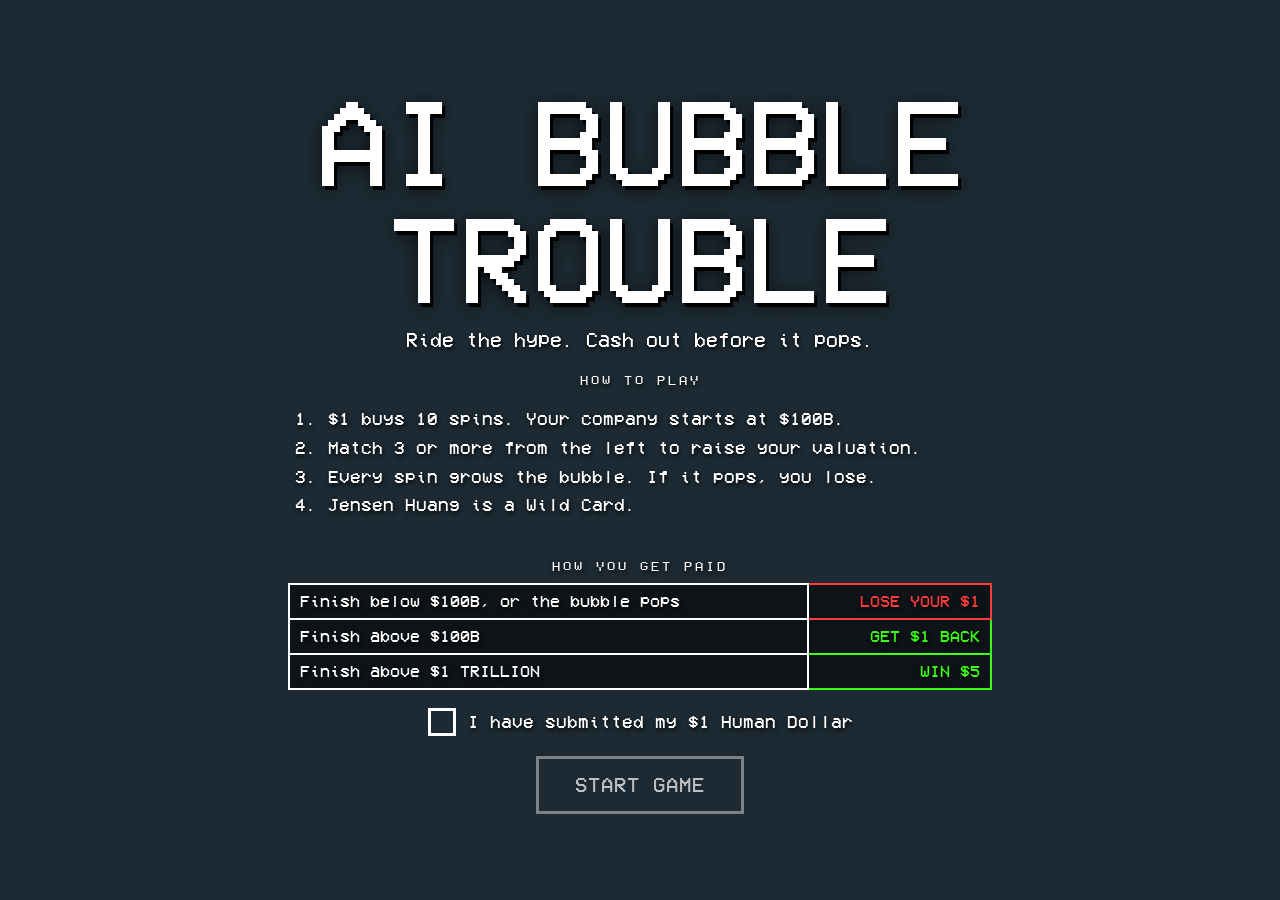
==== commit 0f177c54: "Add files via upload" ====
--- a/index.html
+++ b/index.html
@@ -23,7 +23,7 @@
           <li>$1 buys 10 spins. Your company starts at $100B.</li>
           <li>Match 3 or more from the left to raise your valuation.</li>
           <li>Every spin grows the bubble. If it pops, you lose.</li>
-          <li>After your last spin, your valuation decides what you get:</li>
+          <li>Jensen Huang is a Wild Card.</li>
         </ol>
 
         <!-- What each ending pays -->
@@ -31,7 +31,7 @@
           <tr><th colspan="2">HOW YOU GET PAID</th></tr>
           <tr class="lose"><td>Finish below $100B, or the bubble pops</td><td>LOSE YOUR $1</td></tr>
           <tr class="win"><td>Finish above $100B</td><td>GET $1 BACK</td></tr>
-          <tr class="win"><td>Hit $1 TRILLION</td><td>WIN $5</td></tr>
+          <tr class="win"><td>Finish above $1 TRILLION</td><td>WIN $5</td></tr>
         </table>
 
         <label class="checkbox">
@@ -143,6 +143,15 @@
         <!-- Final round pop-up (hidden until the last spin).
              Double Down is the big, obvious choice. Cash Out is small.
              The odds are hidden. If time runs out, it doubles down for you. -->
+        <div class="final-round hidden" id="finalRound">
+          <div class="final-title">FINAL ROUND</div>
+          <p class="final-pitch" id="finalPitch"></p>
+          <button class="btn dare" id="doubleDownButton">DOUBLE DOWN<small>One more spin: win $5 or lose it all</small></button>
+          <p class="social-proof" id="socialProof"></p>
+          <div class="decision-timer"><div id="decisionTimer"></div></div>
+          <p class="decision-note" id="decisionNote"></p>
+          <button class="cash-out-link" id="cashOutButton">or cash out and get your $1 back</button>
+        </div>
 
       </div>
     </section>
--- a/style.css
+++ b/style.css
@@ -107,7 +107,7 @@
 .tagline     { margin: 10px 0 22px; font-family: var(--serif); font-size: 1.25rem; }
 .rules-title { margin-bottom: 10px; font-family: var(--sans); font-size: 0.9rem; letter-spacing: 3px; text-transform: uppercase; }
 .rules {
-  margin-bottom: 14px;
+  margin-bottom: 32px;                  /* air between the rules and HOW YOU GET PAID */
   padding: 4px 0 4px 40px;
   text-align: left;
   font-size: 1.1rem;
@@ -116,7 +116,7 @@
 .rules li { margin: 5px 0; }
 /* The three ways a game can end, and what each one pays */
 .payouts { width: 100%; margin: 0 0 18px; border-collapse: collapse; font-size: 1.05rem; text-align: left; }
-.payouts th { padding: 0 0 4px; font-weight: 400; font-size: 0.8rem; letter-spacing: 3px; text-align: center; }
+.payouts th { padding: 0 0 8px; font-weight: 400; font-size: 0.9rem; letter-spacing: 3px; text-align: center; text-transform: uppercase; }   /* the same size as HOW TO PLAY */
 .payouts td { padding: 7px 10px; border: 2px solid currentColor; }
 .payouts td:last-child { text-align: right; white-space: nowrap; }
 .payouts .win  td:last-child { color: var(--up); }
@@ -154,6 +154,26 @@
 #startScreen .panel { color: var(--white); background: none; text-shadow: 1px 2px 4px rgba(0, 0, 0, 0.9); }   /* drop shadow so the small text reads over the video */
 #startScreen .btn { text-shadow: none; }
 #startScreen .logo { text-shadow: 3px 4px 0 var(--black), 0 4px 18px rgba(0, 0, 0, 0.7); }   /* black drop shadow over the video */
+/* The title is huge on the intro: it grows with the screen's width and height, and is allowed
+   to be wider than the rules panel under it */
+#startScreen .logo {
+  width: calc(100% + 160px);
+  max-width: 96vw;
+  margin: 0 0 0 -80px;
+  font-size: clamp(3rem, min(9.6vw, 14.5vh), 8rem);
+  line-height: 0.95;
+}
+/* Shorter screens (a laptop's 720p): the same content, a little tighter, so the intro still fits */
+@media (max-height: 800px) {
+  #startScreen .panel   { padding-top: 8px; padding-bottom: 8px; }
+  #startScreen .tagline { margin: 4px 0 10px; font-size: 1.1rem; }
+  #startScreen .rules-title { margin-bottom: 4px; }
+  #startScreen .rules   { margin-bottom: 20px; padding-top: 0; padding-bottom: 0; font-size: 1rem; line-height: 1.25; }
+  #startScreen .rules li { margin: 2px 0; }
+  #startScreen .payouts { margin-bottom: 10px; font-size: 0.95rem; }
+  #startScreen .payouts td { padding: 4px 10px; }
+  #startScreen .checkbox { margin-bottom: 12px; }
+}
 #startScreen .logo span { color: var(--white); background: none; padding: 0; }
 #startScreen .checkbox .box { border-color: var(--white); }
 #startScreen .checkbox input:checked + .box { background: var(--white); }
@@ -301,7 +321,7 @@
 .bubble-meter { right: calc(100% + 78px); }   /* 78px of space between the reels and each meter */
 .goal-meter   { left:  calc(100% + 78px); }
 .meter-label { padding: 2px 6px; font-size: 0.7rem; font-weight: 700; letter-spacing: 2px; text-transform: uppercase; white-space: nowrap; background: var(--black); }
-.meter-value { padding: 2px 6px; font-size: 1.15rem; font-weight: 700; white-space: nowrap; font-variant-numeric: tabular-nums; background: var(--black); }
+.meter-value { padding: 2px 6px; font-size: 1.9rem; font-weight: 700; white-space: nowrap; font-variant-numeric: tabular-nums; background: var(--black); }
 .meter-track {
   position: relative;
   flex: 1;
@@ -320,6 +340,10 @@
 }
 .goal-meter .meter-fill { background: var(--up); }   /* the valuation bar is always green */
 /* JACKPOT, written across the top of the valuation meter */
+
+/* The BREAK EVEN line, halfway up the valuation meter */
+.goal-line { position: absolute; left: -8px; right: -8px; bottom: 50%; border-top: 3px dashed var(--white); }
+/* JACKPOT, written across the top of the valuation meter ($1 trillion) */
 .jackpot-mark {
   position: absolute;
   top: 4px;
@@ -332,10 +356,8 @@
   text-transform: uppercase;
   text-align: center;
   color: var(--white);
-  mix-blend-mode: difference;   /* stays readable when the white bar rises behind it */
-}
-/* The BREAK EVEN line, halfway up the valuation meter */
-.goal-line { position: absolute; left: -8px; right: -8px; bottom: 50%; border-top: 3px dashed var(--white); }
+  mix-blend-mode: difference;   /* stays readable when the bar rises behind it */
+}
 .goal-line span {
   position: absolute;
   left: calc(100% + 4px);
@@ -404,7 +426,7 @@
 
 /* Winning symbols get a thick black frame, NEWS symbols flash */
 /* Winning and NEWS symbols stay still (no bobbing or pulsing) */
-.symbol.hit  { opacity: 0.35; transition: opacity 0.4s; }   /* the grid fades when Double Down loses */
+/* (When Double Down loses, the whole grid is red NEWS symbols. They stay solid, not faded, until the red flood covers them.) */
 
 /* Message under the reels */
 .message {
@@ -697,7 +719,7 @@
 
 /* Final round */
 .final-round {
-  z-index: 7;
+  z-index: 70;                          /* in front of the floating win cash and the news card */
   width: min(760px, 92%);
   padding: 26px 24px;
   animation: slam-center 0.4s ease-out;
@@ -723,19 +745,19 @@
 .decision-timer div.running { animation: countdown linear forwards; }
 .decision-note { margin-top: 6px; font-family: var(--sans); font-size: 0.95rem; }
 
-/* Cash Out: small, grey and easy to miss */
+/* Cash Out: a clear, boxed button (but still smaller than the huge Double Down) */
 .cash-out-link {
-  margin-top: 14px;
-  padding: 4px 8px;
+  margin-top: 18px;
+  padding: 10px 20px;
   font-family: var(--sans);
-  font-size: 0.9rem;
-  color: var(--gray);
+  font-size: 1.6rem;
+  color: var(--black);
   text-decoration: underline;
   background: none;
-  border: none;
+  border: 3px solid var(--black);
   cursor: pointer;
 }
-.cash-out-link:hover { color: var(--black); }
+.cash-out-link:hover { color: var(--white); background: var(--black); }
 
 /* WIN / BIG WIN / MEGA WIN / AGI ACHIEVED banner over the reels */
 .win-banner {
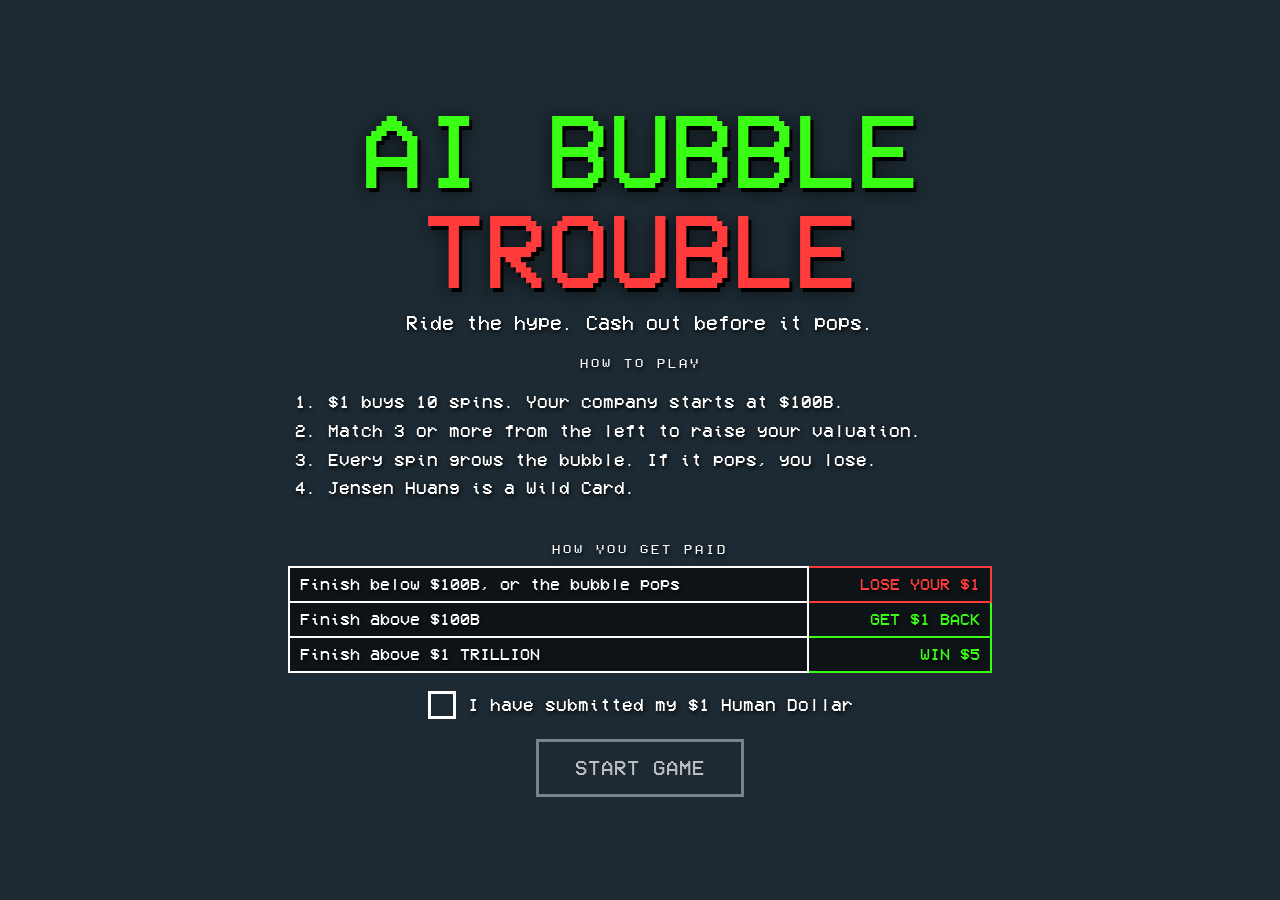
==== commit 8e5cda40: "Add files via upload" ====
--- a/index.html
+++ b/index.html
@@ -15,7 +15,7 @@
       <!-- Background video: aerial view of the Lake Mariner data center (videos/data-center.mp4) -->
       <video class="intro-video" src="videos/data-center.mp4" autoplay muted loop playsinline></video>
       <div class="panel">
-        <h1 class="logo">AI <span>Bubble</span> Trouble</h1>
+        <h1 class="logo"><span class="logo-green">AI Bubble</span> <span class="logo-red">Trouble</span></h1>
         <p class="tagline">Ride the hype. Cash out before it pops.</p>
 
         <h2 class="rules-title">How to Play</h2>
--- a/style.css
+++ b/style.css
@@ -160,7 +160,7 @@
   width: calc(100% + 160px);
   max-width: 96vw;
   margin: 0 0 0 -80px;
-  font-size: clamp(3rem, min(9.6vw, 14.5vh), 8rem);
+  font-size: clamp(2.6rem, min(8.2vw, 12.4vh), 6.8rem);
   line-height: 0.95;
 }
 /* Shorter screens (a laptop's 720p): the same content, a little tighter, so the intro still fits */
@@ -174,7 +174,9 @@
   #startScreen .payouts td { padding: 4px 10px; }
   #startScreen .checkbox { margin-bottom: 12px; }
 }
-#startScreen .logo span { color: var(--white); background: none; padding: 0; }
+#startScreen .logo span { display: block; padding: 0; background: none; }
+#startScreen .logo .logo-green { color: var(--up); }    /* AI BUBBLE in green ... */
+#startScreen .logo .logo-red   { color: var(--down); }  /* ... TROUBLE in red */
 #startScreen .checkbox .box { border-color: var(--white); }
 #startScreen .checkbox input:checked + .box { background: var(--white); }
 #startScreen .checkbox input:checked + .box::after { color: var(--black); }
@@ -184,7 +186,7 @@
 
 /* End screen */
 .end-icon  { margin-bottom: 6px; font-size: 5rem; }
-.end-title { margin-bottom: 10px; font-size: clamp(2.2rem, 8vw, 3.4rem); font-weight: 400; }
+.end-title { margin-bottom: 10px; font-size: clamp(2.2rem, 8vw, 3.4rem); font-weight: 400; text-transform: uppercase; }   /* YOU LOST YOUR DOLLAR */
 .end-text  { margin-bottom: 22px; font-size: 1.1rem; line-height: 1.5; }
 /* End screen: a slideshow of data center photos behind the result card.
    Each photo shows for 5 seconds, then fades into the next (15 seconds for all 3).
@@ -618,7 +620,7 @@
 @keyframes news-card {
   0%   { opacity: 1; transform: translate(calc(-50% + var(--from-x, 0px)), calc(-50% + var(--from-y, 0px))) scale(0.04); animation-timing-function: cubic-bezier(0.2, 0.9, 0.3, 1); }
   14%  { opacity: 1; transform: translate(-50%, -50%) scale(1); }
-  75%  { opacity: 1; transform: translate(-50%, calc(-50% - 27vh)); }   /* its top edge reaches the top of the screen */
+  60%  { opacity: 1; transform: translate(-50%, calc(-50% - 21vh)); }   /* it holds, then fades slowly over the last stretch */
   100% { opacity: 0; transform: translate(-50%, calc(-50% - 36vh)); }
 }
 .news-card-picture { flex: none; height: 100%; aspect-ratio: 16 / 9; }
@@ -778,6 +780,7 @@
   visibility: hidden;
 }
 .win-banner.show { visibility: visible; }
+.win-banner.opening { font-size: clamp(2rem, 5.2vw, 5.5rem); }   /* "Let's change the world!" is a long line, so it's smaller than the win words */
 .win-banner small { display: block; margin-top: 4px; font-size: 0.34em; letter-spacing: -0.02em; text-align: center; }  /* what matched, e.g. "Five Sam Altmans" */
 /* The win words slide in from the left, trailed by fading "echo" copies that
    catch up and merge into the main words, then everything fades out. */
@@ -969,7 +972,7 @@
   display: none;
   align-items: center;
   justify-content: center;
-  background: #e60000;
+  background: var(--down);   /* the same red as the bubble meter */
   color: var(--white);
   text-align: center;
   clip-path: circle(0 at var(--x, 10%) var(--y, 50%));
